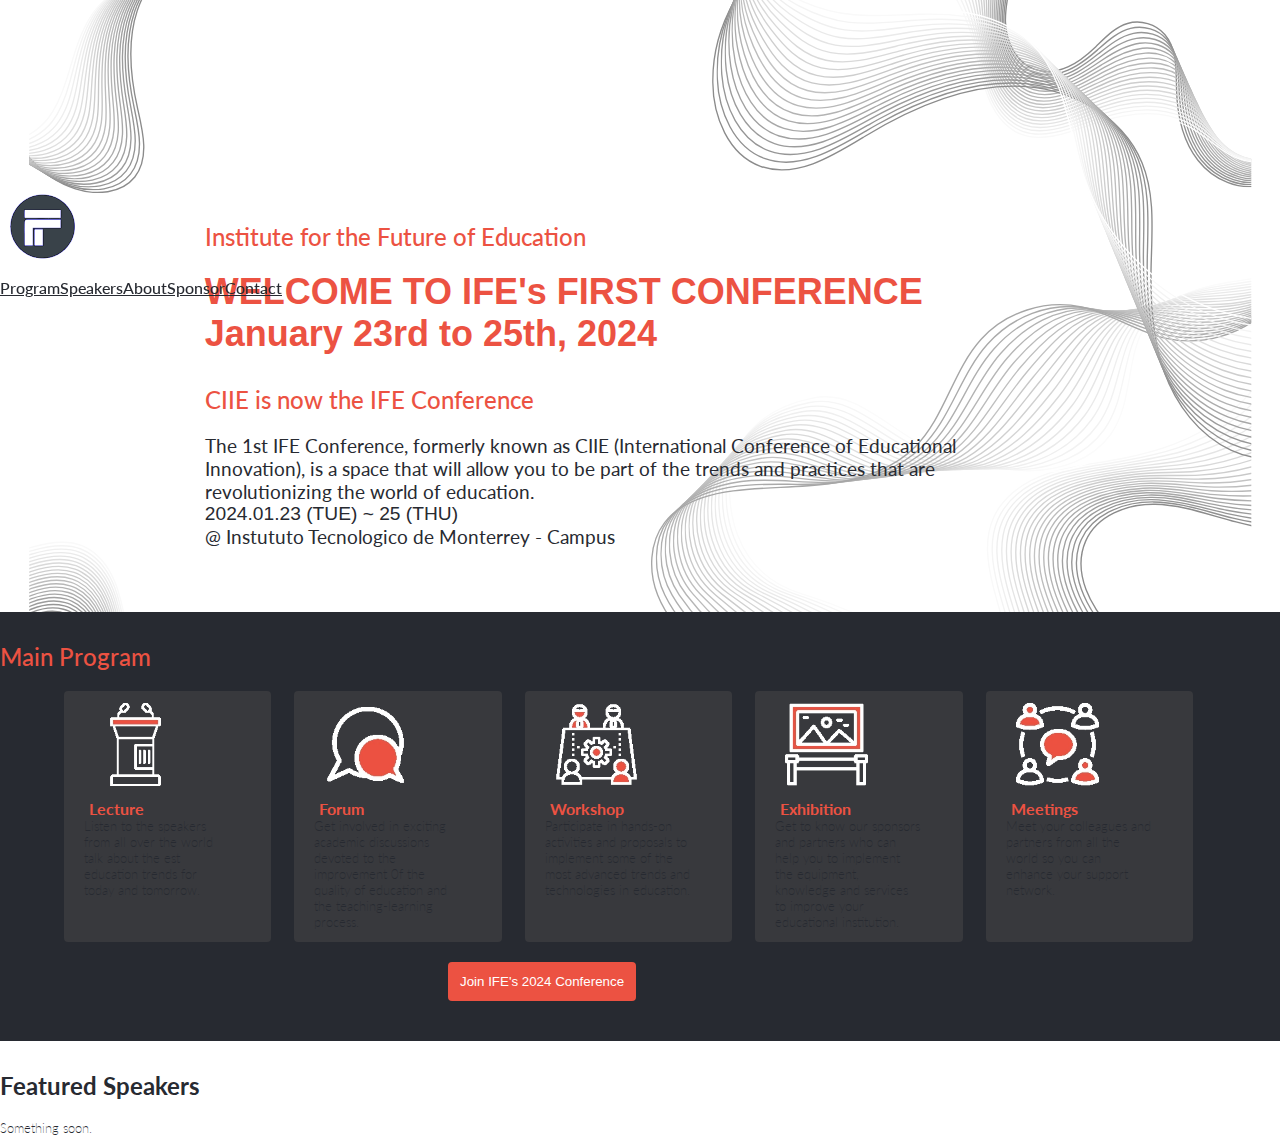
==== index.html @ f6933e21 "Add elements and styles of mobile mennu to html, css & JS files." ====
<!DOCTYPE html>
<html lang="en">
<head>
  <meta charset="UTF-8">
  <meta name="viewport" content="width=device-width, initial-scale=1.0">
  <link rel="stylesheet" href="./css/styles.css"/>
  <link rel="stylesheet" href="https://cdnjs.cloudflare.com/ajax/libs/font-awesome/4.7.0/css/font-awesome.min.css">
  <link rel="preconnect" href="https://fonts.googleapis.com">
  <link rel="preconnect" href="https://fonts.gstatic.com" crossorigin>
  <link href="https://fonts.googleapis.com/css2?family=Lato:wght@100;300;400;700;900&display=swap" rel="stylesheet">
  <link href="https://fonts.cdnfonts.com/css/cocogoose" rel="stylesheet">
  <link href="https://cdn.jsdelivr.net/npm/bootstrap@5.0.2/dist/css/bootstrap.min.css" rel="stylesheet" integrity="sha384-EVSTQN3/azprG1Anm3QDgpJLIm9Nao0Yz1ztcQTwFspd3yD65VohhpuuCOmLASjC" crossorigin="anonymous">
  <script src="https://cdn.jsdelivr.net/npm/bootstrap@5.0.2/dist/js/bootstrap.bundle.min.js" integrity="sha384-MrcW6ZMFYlzcLA8Nl+NtUVF0sA7MsXsP1UyJoMp4YLEuNSfAP+JcXn/tWtIaxVXM" crossorigin="anonymous"></script>
  <title>IFE 1st Conference Webpage</title>
</head>

<body>
  <nav class="navbar navbar-dark navbar-expand-md d-flex justify-content-between text-secondary">
    <div class="bar-mov">
      <a class="fs-4 text-decoration-none logo-ife" href="#"><img src="./images/ife-favicon-black3.svg" width="25%" height="auto"></a>
      <nav class="toggle-btn">
        <a><img src="./images/hamburger-menu.svg" class="hmb-btn-img" width="28px" height="auto"></a>
      </nav>
    </div>
    <div class="collapse navbar-collapse justify-content-end" id="collapsibleNavbar">
      <ul class="list-unstyled d-flex">
        <li class="nav-link"><a class="text-decoration-none p-3 a-menu" href="#program">Program</a></li>
        <li class="nav-link"><a class="text-decoration-none p-3 a-menu" href="#speakers">Speakers</a></li>
        <li class="nav-link"><a class="text-decoration-none p-3 a-menu" href="about.html">About</a></li>
        <li class="nav-link"><a class="text-decoration-none p-3 a-menu" href="#">Sponsor</a></li>
        <li class="nav-link"><a class="text-decoration-none p-3 a-menu" href="#">Contact</a></li>
      </ul>
    </div>

    <div class="overlay">
      <div class="close-btn">
        <img class="cancel1" alt="menu-cancel" width="24px" height="24px" src="images/cancel1.png">
      </div>
      <ul class="overlay-ul">
        <li class="overlay-li"><a class="a-li" href="index.html#">Home</a></li>
        <li class="overlay-li"><a class="a-li" href="index.html#program">Program</a></li>
        <li class="overlay-li"><a class="a-li" href="index.html#speakers">Speakers</a></li>
        <li class="overlay-li"><a class="a-li" href="about,html">About</a></li>
        <li class="overlay-li"><a class="a-li" href="index,html#">Sponsor</a></li>
        <li class="overlay-li"><a class="a-li" href="index,html#">Contact</a></li>
      </ul>
    </div>
  </nav>

  <div class="modal">
  </div>
  <header>
    <h2 class="h2-red">Institute for the Future of Education</h2>
    <h1 class="cocogoose">WELCOME TO IFE's FIRST CONFERENCE<br>January 23rd to 25th, 2024</h1>
    <h2 class="h2-red">CIIE is now the IFE Conference</h2>
    <p class="mt-sm-5 mt-md-5">The 1st IFE Conference, formerly known as CIIE (International Conference of Educational Innovation), is a space that will allow you to be part of the trends and practices that are revolutionizing the world of education.</p>
    <p class="fs-4 fw-bold cocogoose para3">2024.01.23 (TUE) ~ 25 (THU)</p>
    <p class="f2-2 fw-normal">@ Instututo Tecnologico de Monterrey - Campus</p>
  </header>
  
  <section id="program" class="bg-dark mb-sm-5 mb-md-5">
    <h2 class="text-center h2-red mt-sm-5 mt-md-5">Main Program</h2>
    <div class="row1">
      <ul class="list-group ul-program d-md-flex flex-md-row">
        <li class="div1 d-md-flex flex-md-column">
          <div class="col1">
            <a><img src="./images/lecture3.webp" width="" height="" class="icon1 card-img-left"></a>
          </div>
          <div class="col2">
            <h3 class="card-title">Lecture</h3>
          </div>
          <div class="col3">
            <p class="text-white card-text">Listen to the speakers from all over the world talk about the est education trends for today and tomorrow.</p>
          </div>
        </li>
        <li class="div1">
          <div class="col1">
            <a><img src="./images/forum3.webp" width="" height="" class="icon2 card-img-left"></a>
          </div>
          <div class="col2">
            <h3 class="card-title">Forum</h3>
          </div>
          <div class="col3">
            <p class="text-white card-text">Get involved in exciting academic discussions devoted to the improvement 0f the quality of education and the teaching-learning process.</p>
          </div>
        </li>
        <li class="div1">
          <div class="col1">
            <a><img src="./images/workshop3.webp" width="" height="" class="icon3"></a>
          </div>
          <div class="col2">
            <h3 class="card-title">Workshop</h3>
          </div>
          <div class="col3">
            <p class="text-white card-text">Participate in hands-on activities and proposals to implement some of the most advanced trends and technologies in education.</p>
          </div>
        </li>
        <li class="div1">
          <div class="col1">
            <a><img src="./images/exhibition3.webp" width="" height="" class="icon4"></a>
          </div>
          <div class="col2">
            <h3 class="card-title">Exhibition</h3>
          </div>
          <div class="col3">
            <p class="text-white card-text">Get to know our sponsors and partners who can help you to implement the equipment, knowledge and services to improve your educational institution.</p>
          </div>
        </li>
        <li class="div1">
          <div class="col1">
            <a><img src="./images/meeting3.webp" width="" height="" class="icon5"></a>
          </div>
          <div class="col2">
            <h3 class="card-title">Meetings</h3>
          </div>
          <div class="col3">
            <p class="text-white card-text">Meet your colleagues and partners from all the world so you can enhance your support network.</p>
          </div>
        </li>
      </ul>
    </div>
    <button type="button" class="btn-red text-center">
      Join IFE's 2024 Conference
    </button>
  </section>
  <section id="speakers">
    <h2 class="text-center mt-sm-5 mt-md-5 speak">Featured Speakers</h2>
    <p class="text-center card-text">Something soon.</p>
  </section>
</body>
</html>
---- css/styles.css ----
* {
  margin: 0;
  padding: 0;
  border: 0;
}

body {
  font-family: 'LATO', sans-serif;
  color: #272a31;
  background-image: url('../images/background2.svg');
  background-repeat: no-repeat;
  background-size: 100%;
}

nav {
  font-weight: 500;
  justify-content: end;
  height: 55px;
  position: fixed;
}

a {
  color: #272a31;
}

.a-menu {
  color: #272a31;
}

.a-menu:hover {
  color: rgb(250, 116, 7);
  background-color: #fdf5e6;
}

.a-menu:active {
  color: #ec5242;
}

.nav-link:hover {
  color: rgb(250, 116, 7);
}

header {
  width: 65%;
  margin: 15% 20% 5% 16%;
}

h1 {
  font-weight: 700;
  font-size: 36px;
  color: #ec5242;
}

p {
  font-size: 0.9rem;
  font-weight: 400;
  color: #272a31;
}

ul {
  list-style: none;
  display: flex;
}

#program {
  box-sizing: border-box;
  background-color: #272a31;
  width: 100%;
}

#footer {
  box-sizing: border-box;
  width: 100%;
  min-height: 150px;
}

.cocogoose {
  font-family: 'COCOGOOSE', sans-serif;
}

.h2-red {
  color: #ec5242;
  padding-top: 30px;
  padding-bottom: 20px;
  font-weight: 500;
}

.icons {
  color: #fff;
  width: 50%;
}

.btn-red {
  margin: 20px 22% 40px 22%;
  padding: 12px;
  border-radius: 4px;
  background-color: #ec5242;
  color: #fff;
  font-weight: 400;
}

.speak {
  padding-top: 30px;
  padding-bottom: 20px;
  color: #272a31;
}

@media only screen and (max-width: 767px) {
  body {
    background-position: 0% 0%;
  }

  .logo-ife {
    display: none;
  }

  .overlay {
    display: none;
  }

  .overlay-ul {
    margin-top: 15px;
  }

  .overlay-li {
    padding-left: 20px;
  }

  .a-li {
    color: #fff;
    font-size: 32px;
    line-height: 56px;
    font-weight: 550;
    margin-left: 2%;
    margin-top: 26%;
  }

  .show {
    position: fixed;
    display: block;
    background-color: rgb(236, 82, 66, 0.9);
    width: 100%;
    height: 810px;
    left: 0;
    top: 0;
    right: 0;
  }

  .div1 {
    margin-left: 5%;
    width: 90%;
    display: flex;
    padding: 2px;
    margin-bottom: 15px;
    background-color: #38393d;
    border-radius: 4px;
  }

  .col1 {
    padding-top: 15px;
    padding-left: 5px;
    width: 20%;
    vertical-align: middle;
  }

  .col2 {
    padding-top: 20px;
    width: 25%;
    vertical-align: middle;
  }

  .col3 {
    width: 50%;
  }

  .div1 h3 {
    font-size: 1rem;
  }

  .div1 p {
    font-size: 0.8rem;
  }

  .card-title {
    padding-right: 4px;
    color: #ec5242;
  }

  .card-text {
    padding-left: 6px;
  }

  .card-text2 {
    width: 80%;
    margin-left: auto;
    margin-right: auto;
  }

  .hmb-btn-img {
    padding-top: 7px;
  }

  .bar-mov {
    width: 90%;
    margin-left: auto;
    margin-right: auto;
    display: flex;
    justify-content: space-between;
  }

  .icon1,
  .icon2,
  .icon3,
  .icon4,
  .icon5 {
    width: 50%;
    height: 50%;
  }

  .para2 {
    padding-top: 20px;
    width: 80%;
    margin-left: auto;
    margin-right: auto;
  }

  .para3 {
    color: #272a31;
  }

  .para4 {
    padding-top: 10px;
    padding-bottom: 10px;
    width: 80%;
    margin-left: auto;
    margin-right: auto;
  }

  .row2 {
    width: 90%;
    padding-left: 8%;
    padding-right: 2%;
    padding-bottom: 5rem;
    display: flex;
    flex-flow: wrap;
  }

  .partners {
    padding: 0.4rem;
    border-radius: 8px;
    max-width: 35%;
  }

  .ife-logo-img {
    margin: 8px 22% 20px 22%;
  }

  .ife1-img {
    margin: 8px 15% 20px 15%;
    border-radius: 4px;
  }

  .logo-tec-img {
    margin: 35px auto 0 auto;
  }
}

@media only screen and (min-width: 768px) {
  body {
    background-position: 0% 0%;
  }

  ul.list-unstyled.d-flex {
    margin-top: 15px;
    margin-bottom: 0;
  }

  p {
    font-size: 1.2rem;
  }

  #partner {
    display: none;
  }

  #footer {
    background-color: black;
    padding-bottom: 30px;
  }

  .overlay {
    display: none;
  }

  .collapse {
    margin-right: 10%;
  }

  .toggle-btn {
    display: none;
  }

  .bar-mov {
    margin-left: 3%;
  }

  .row1 {
    display: flex;
  }

  .icon1,
  .icon2,
  .icon3,
  .icon4,
  .icon5 {
    width: 50%;
    height: auto;
  }

  .card-title {
    font-size: 0.5rem;
    color: #ec5242;
  }

  .card-text {
    font-size: small;
    font-weight: 200;
  }

  .card-text2 {
    width: 80%;
    margin-top: 8px;
    margin-left: auto;
    margin-right: auto;
  }

  .list-group {
    margin-left: 5%;
    margin-right: 5%;
    gap: 2%;
  }

  .div1 {
    width: 18%;
    padding-top: 4px;
    padding-bottom: 4px;
    background-color: #38393d;
    border-radius: 4px;
  }

  .btn-red {
    margin: 20px 35% 40px 35%;
  }

  .partners {
    padding: 0.6rem;
  }

  .ife-logo-img {
    max-width: 40%;
    margin: 8px 28% 20px 28%;
  }

  .ife1-img {
    max-width: 50%;
    border-radius: 6px;
    margin: 8px 24% 20px 24%;
  }

  .para4 {
    font-size: 0.9rem;
    color: #fff;
  }

  .logo-tec-img {
    margin: 35px auto 0 auto;
  }

  .col1 {
    padding-left: 30px;
    padding-top: 8px;
    width: 80%;
  }

  .col2 {
    width: 90%;
    padding-left: 25px;
    padding-top: 10px;
  }

  .col3 {
    width: 70%;
    padding-left: 20px;
    padding-bottom: 8px;
  }

  .div1 h3 {
    font-size: 1rem;
  }
}
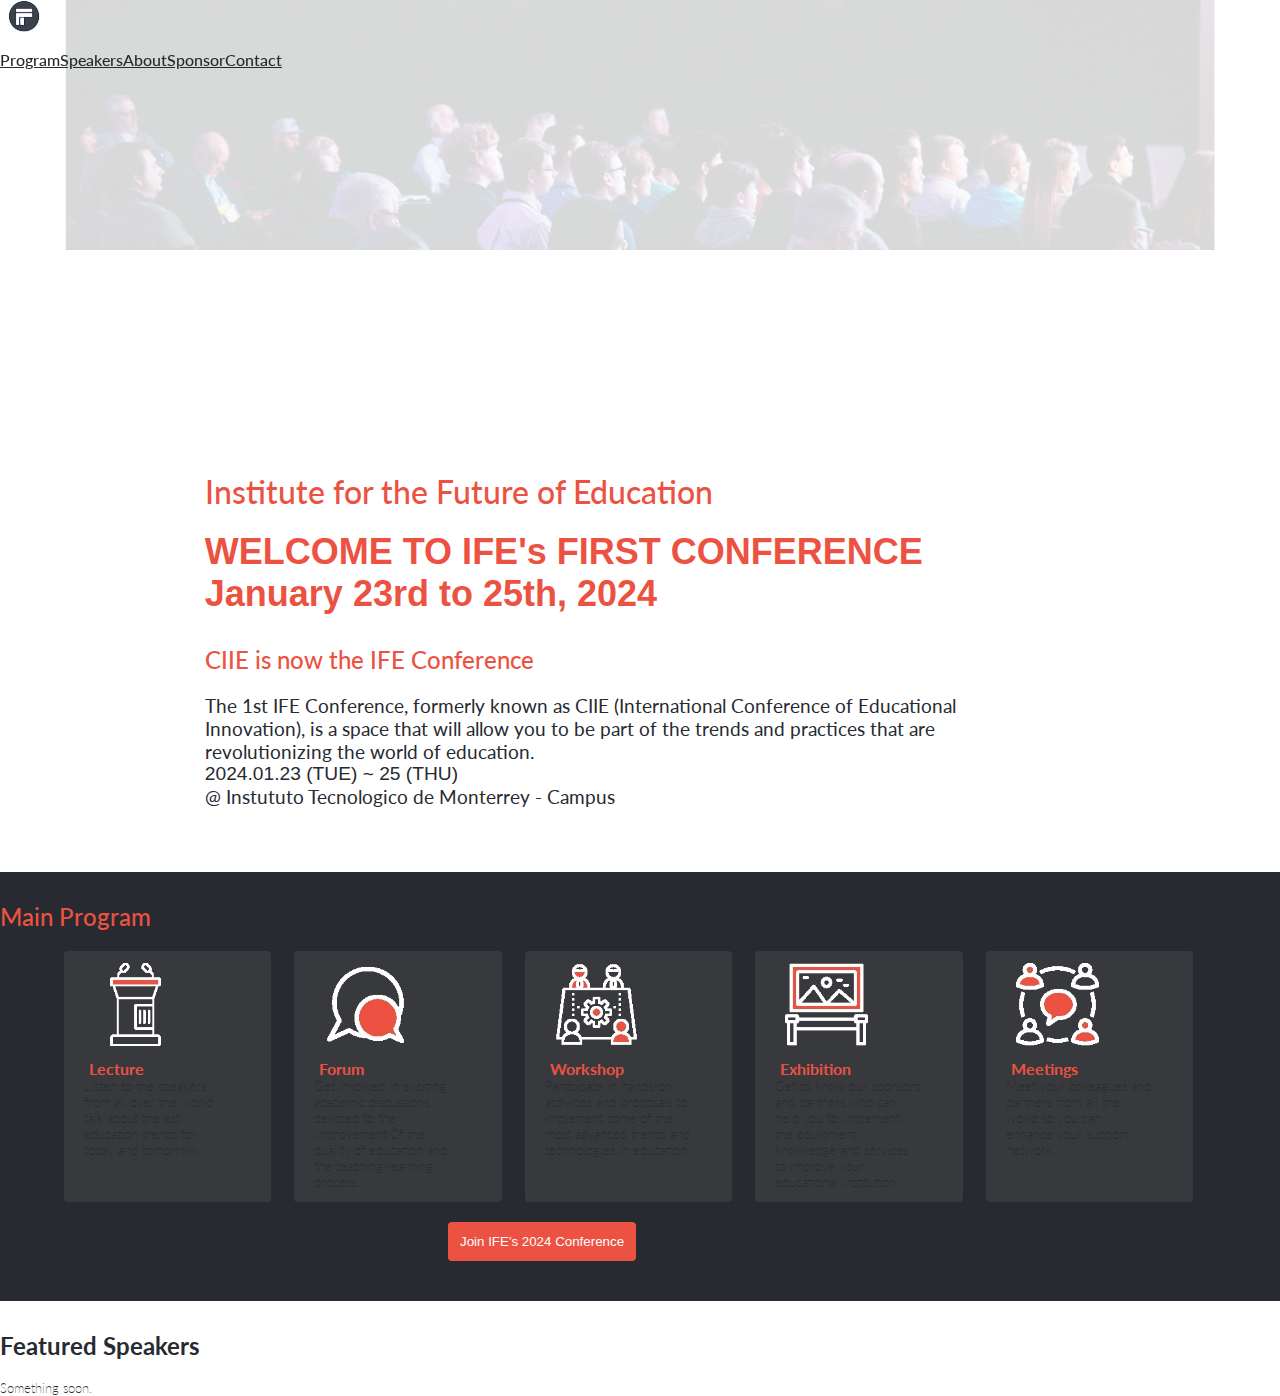
==== commit ed034f4d: "Edit css & html files & mobile-menu.js file to finish the mobile menu & interactions." ====
--- a/index.html
+++ b/index.html
@@ -7,6 +7,7 @@
   <link rel="stylesheet" href="https://cdnjs.cloudflare.com/ajax/libs/font-awesome/4.7.0/css/font-awesome.min.css">
   <link rel="preconnect" href="https://fonts.googleapis.com">
   <link rel="preconnect" href="https://fonts.gstatic.com" crossorigin>
+  <link rel="shortcut icon" href="./images/ife-favicon.png">
   <link href="https://fonts.googleapis.com/css2?family=Lato:wght@100;300;400;700;900&display=swap" rel="stylesheet">
   <link href="https://fonts.cdnfonts.com/css/cocogoose" rel="stylesheet">
   <link href="https://cdn.jsdelivr.net/npm/bootstrap@5.0.2/dist/css/bootstrap.min.css" rel="stylesheet" integrity="sha384-EVSTQN3/azprG1Anm3QDgpJLIm9Nao0Yz1ztcQTwFspd3yD65VohhpuuCOmLASjC" crossorigin="anonymous">
@@ -15,12 +16,22 @@
 </head>
 
 <body>
-  <nav class="navbar navbar-dark navbar-expand-md d-flex justify-content-between text-secondary">
-    <div class="bar-mov">
-      <a class="fs-4 text-decoration-none logo-ife" href="#"><img src="./images/ife-favicon-black3.svg" width="25%" height="auto"></a>
-      <nav class="toggle-btn">
-        <a><img src="./images/hamburger-menu.svg" class="hmb-btn-img" width="28px" height="auto"></a>
-      </nav>
+  <nav class="navbar navbar-dark navbar-expand-md d-flex justify-content-between text-secondary mt-3">
+    <div class="bar-mov ml-3">
+      <a class="fs-4 text-decoration-none logo-ife" href="#"><img src="./images/ife-favicon-black3.svg" width="32px" height="auto"></a>
+      <a class="hmb-menu" type="button" href="#"><img src="./images/hamburger-menu-gray.svg" width="24px" height="auto"></a>
+    </div>
+    <div class="overlay">
+      <div class="toolbar-2">
+        <img class="cancel1" alt="menu-cancel" width="24px" height="24px" src="images/cancel1.png">
+      </div>
+      <ul class="overlay-ul">
+        <li class="overlay-li"><a class="a-li" href="#program">Program</a></li>
+        <li class="overlay-li"><a class="a-li" href="#speakers">Speakers</a></li>
+        <li class="overlay-li"><a class="a-li" href="about.html">About</a></li>
+        <li class="overlay-li"><a class="a-li" href="#">Sponsor</a></li>
+        <li class="overlay-li"><a class="a-li" href="#">Contact</a></li>
+      </ul>
     </div>
     <div class="collapse navbar-collapse justify-content-end" id="collapsibleNavbar">
       <ul class="list-unstyled d-flex">
@@ -31,33 +42,17 @@
         <li class="nav-link"><a class="text-decoration-none p-3 a-menu" href="#">Contact</a></li>
       </ul>
     </div>
-
-    <div class="overlay">
-      <div class="close-btn">
-        <img class="cancel1" alt="menu-cancel" width="24px" height="24px" src="images/cancel1.png">
-      </div>
-      <ul class="overlay-ul">
-        <li class="overlay-li"><a class="a-li" href="index.html#">Home</a></li>
-        <li class="overlay-li"><a class="a-li" href="index.html#program">Program</a></li>
-        <li class="overlay-li"><a class="a-li" href="index.html#speakers">Speakers</a></li>
-        <li class="overlay-li"><a class="a-li" href="about,html">About</a></li>
-        <li class="overlay-li"><a class="a-li" href="index,html#">Sponsor</a></li>
-        <li class="overlay-li"><a class="a-li" href="index,html#">Contact</a></li>
-      </ul>
-    </div>
   </nav>
 
-  <div class="modal">
-  </div>
+  <div class="photo"></div>
   <header>
-    <h2 class="h2-red">Institute for the Future of Education</h2>
+    <p class="p-red">Institute for the Future of Education</p>
     <h1 class="cocogoose">WELCOME TO IFE's FIRST CONFERENCE<br>January 23rd to 25th, 2024</h1>
     <h2 class="h2-red">CIIE is now the IFE Conference</h2>
     <p class="mt-sm-5 mt-md-5">The 1st IFE Conference, formerly known as CIIE (International Conference of Educational Innovation), is a space that will allow you to be part of the trends and practices that are revolutionizing the world of education.</p>
     <p class="fs-4 fw-bold cocogoose para3">2024.01.23 (TUE) ~ 25 (THU)</p>
     <p class="f2-2 fw-normal">@ Instututo Tecnologico de Monterrey - Campus</p>
   </header>
-  
   <section id="program" class="bg-dark mb-sm-5 mb-md-5">
     <h2 class="text-center h2-red mt-sm-5 mt-md-5">Main Program</h2>
     <div class="row1">
@@ -127,5 +122,6 @@
     <h2 class="text-center mt-sm-5 mt-md-5 speak">Featured Speakers</h2>
     <p class="text-center card-text">Something soon.</p>
   </section>
+  <script src="../js/mobile-menu.js"></script>
 </body>
 </html>--- a/css/styles.css
+++ b/css/styles.css
@@ -7,9 +7,6 @@
 body {
   font-family: 'LATO', sans-serif;
   color: #272a31;
-  background-image: url('../images/background2.svg');
-  background-repeat: no-repeat;
-  background-size: 100%;
 }
 
 nav {
@@ -21,6 +18,17 @@
 
 a {
   color: #272a31;
+}
+
+.photo {
+  height: 250px;
+  margin-left: 5%;
+  margin-right: 5%;
+  width: 100%;
+  background-image: url('../images/conference.svg');
+  background-repeat: no-repeat;
+  background-size: 90%;
+  background-position: 0% 0%;
 }
 
 .a-menu {
@@ -106,10 +114,6 @@
 }
 
 @media only screen and (max-width: 767px) {
-  body {
-    background-position: 0% 0%;
-  }
-
   .logo-ife {
     display: none;
   }
@@ -118,12 +122,26 @@
     display: none;
   }
 
+  .show {
+    position: fixed;
+    display: block;
+    background-color: rgb(39, 42, 49, 0.8);
+    width: 100%;
+    height: 810px;
+    left: 0;
+    top: 0;
+    right: 0;
+  }
+
   .overlay-ul {
-    margin-top: 15px;
+    margin-top: 20px;
+    display: flex;
+    flex-direction: column;
+    list-style-type: none;
   }
 
   .overlay-li {
-    padding-left: 20px;
+    padding-left: 25px;
   }
 
   .a-li {
@@ -131,19 +149,39 @@
     font-size: 32px;
     line-height: 56px;
     font-weight: 550;
-    margin-left: 2%;
-    margin-top: 26%;
-  }
-
-  .show {
+    margin-left: 5%;
+    margin-top: 28%;
+    text-decoration: none;
+  }
+
+  .a-li:hover, .a-li:active {
+    color: #ec5242;
+  }
+
+  .cancel1 {
+    margin-top: 29px;
+    margin-left: 25px;
+  }
+
+  .hmb-menu {
+    display: block;
+  }
+
+  .menu2 {
     position: fixed;
-    display: block;
-    background-color: rgb(236, 82, 66, 0.9);
-    width: 100%;
-    height: 810px;
-    left: 0;
-    top: 0;
-    right: 0;
+    margin-top: 10px;
+    margin-left: 4%;
+    float: left;
+    width: 30px;
+    background-color: transparent;
+  }
+
+  .p-red {
+    color: #ec5242;
+    padding-top: 30px;
+    padding-bottom: 20px;
+    font-size: 1.5em;
+    font-weight: 500;
   }
 
   .div1 {
@@ -266,10 +304,6 @@
 }
 
 @media only screen and (min-width: 768px) {
-  body {
-    background-position: 0% 0%;
-  }
-
   ul.list-unstyled.d-flex {
     margin-top: 15px;
     margin-bottom: 0;
@@ -296,7 +330,15 @@
     margin-right: 10%;
   }
 
-  .toggle-btn {
+  .hmb-menu {
+    display: none;
+  }
+
+  .menu {
+    display: none;
+  }
+
+  .menu2 {
     display: none;
   }
 
@@ -306,6 +348,14 @@
 
   .row1 {
     display: flex;
+  }
+
+  .p-red {
+    color: #ec5242;
+    padding-top: 30px;
+    padding-bottom: 20px;
+    font-size: 2em;
+    font-weight: 500;
   }
 
   .icon1,
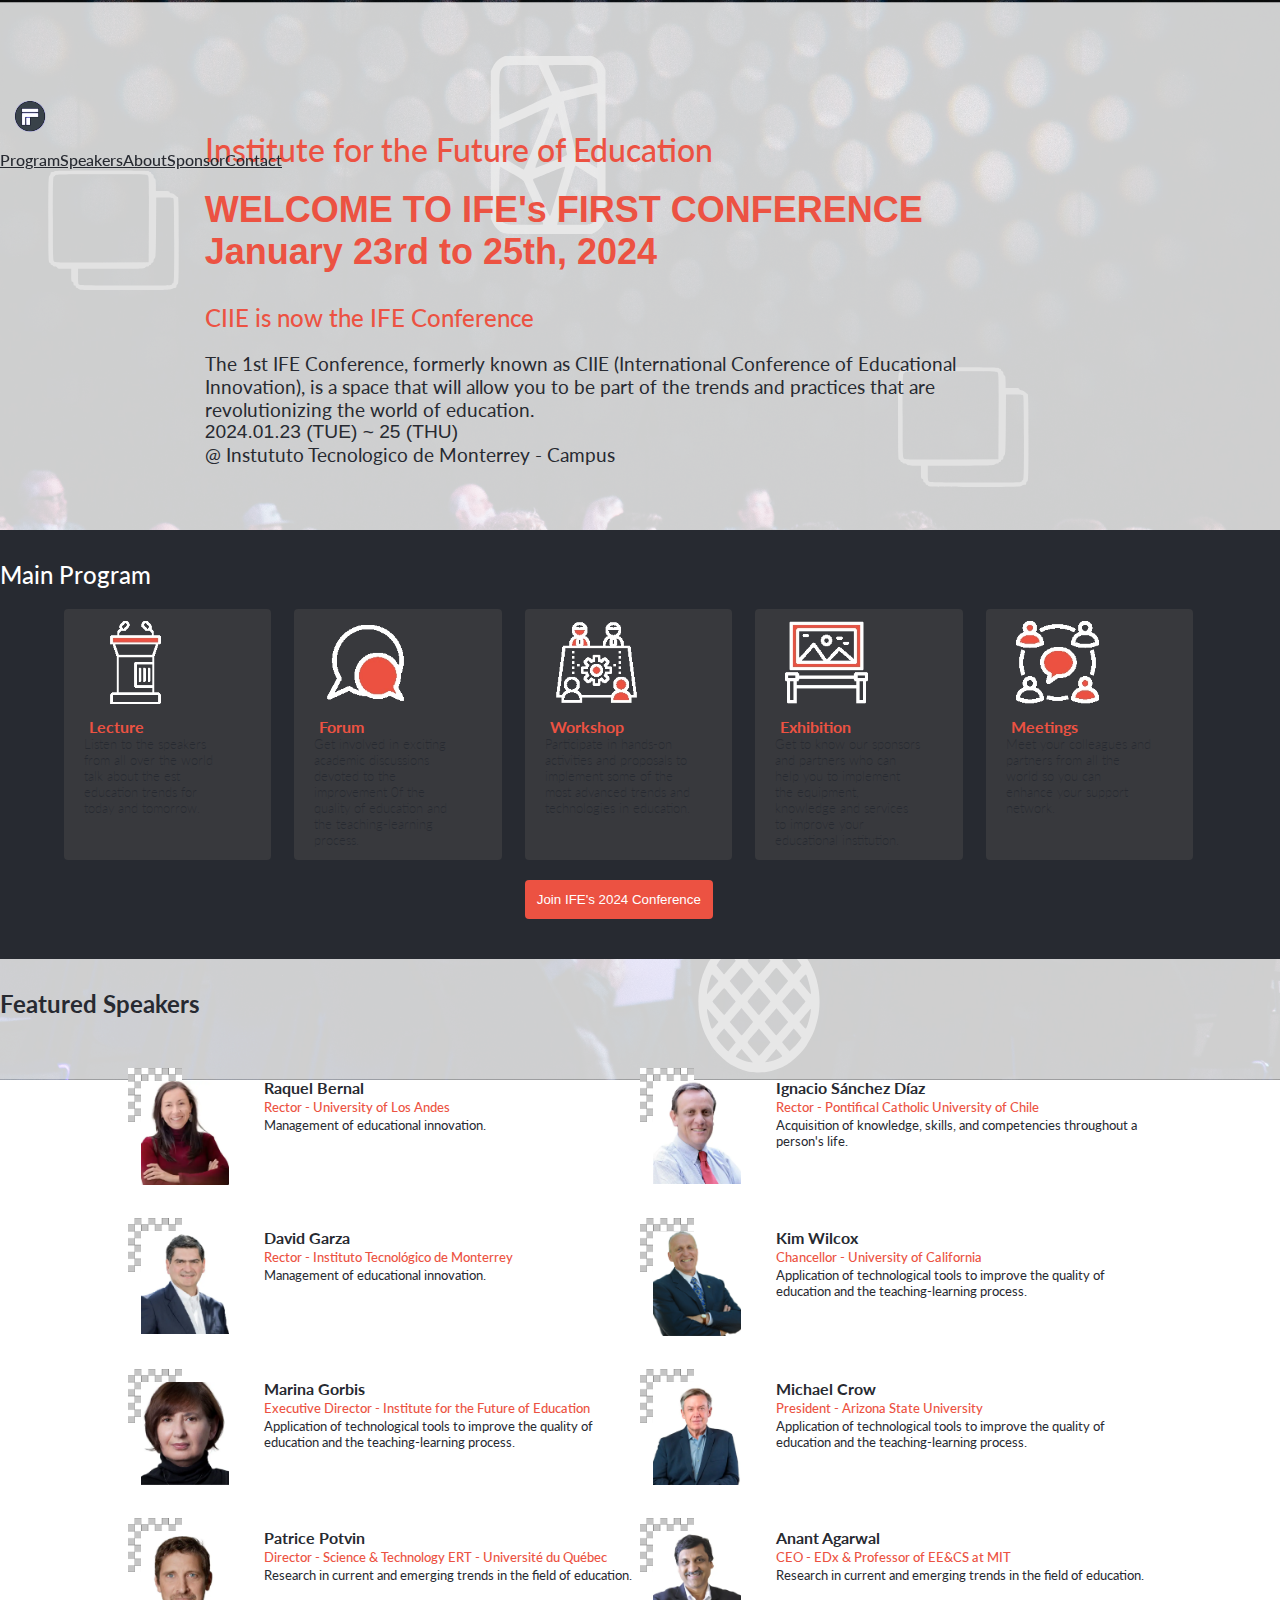
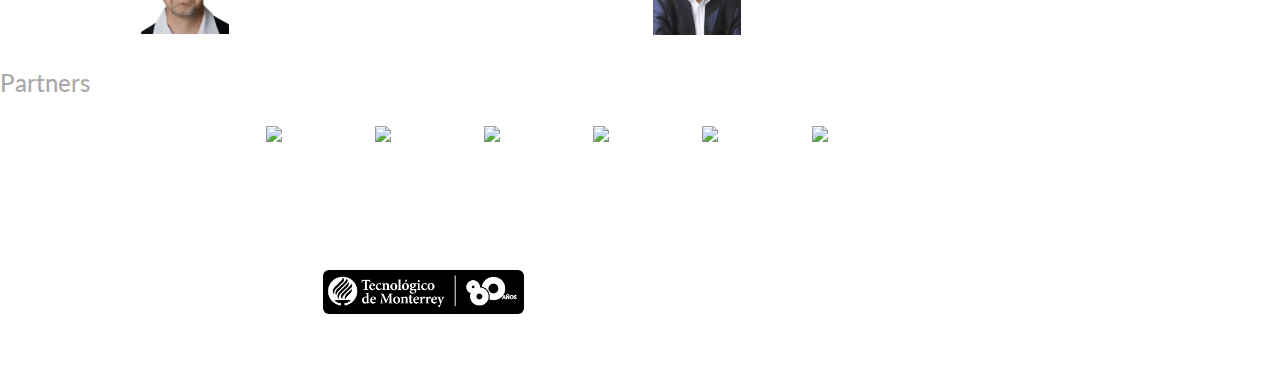
==== commit 53c0a881: "Edit css, js & html files to adapt speakers section and adjust styles." ====
--- a/index.html
+++ b/index.html
@@ -17,8 +17,8 @@
 
 <body>
   <nav class="navbar navbar-dark navbar-expand-md d-flex justify-content-between text-secondary mt-3">
-    <div class="bar-mov ml-3">
-      <a class="fs-4 text-decoration-none logo-ife" href="#"><img src="./images/ife-favicon-black3.svg" width="32px" height="auto"></a>
+    <div class="bar-mov">
+      <a class="fs-4 text-decoration-none logo-ife" href="#" tabindex="0"><img src="./images/ife-favicon-black3.svg" width="32px" height="auto"></a>
       <a class="hmb-menu" type="button" href="#"><img src="./images/hamburger-menu-gray.svg" width="24px" height="auto"></a>
     </div>
     <div class="overlay">
@@ -26,11 +26,11 @@
         <img class="cancel1" alt="menu-cancel" width="24px" height="24px" src="images/cancel1.png">
       </div>
       <ul class="overlay-ul">
-        <li class="overlay-li"><a class="a-li" href="#program">Program</a></li>
-        <li class="overlay-li"><a class="a-li" href="#speakers">Speakers</a></li>
-        <li class="overlay-li"><a class="a-li" href="about.html">About</a></li>
-        <li class="overlay-li"><a class="a-li" href="#">Sponsor</a></li>
-        <li class="overlay-li"><a class="a-li" href="#">Contact</a></li>
+        <li class="overlay-li"><a class="a-li lato" href="#program">Program</a></li>
+        <li class="overlay-li"><a class="a-li lato" href="#speakers">Speakers</a></li>
+        <li class="overlay-li"><a class="a-li lato" href="about.html">About</a></li>
+        <li class="overlay-li"><a class="a-li lato" href="#">Sponsor</a></li>
+        <li class="overlay-li"><a class="a-li lato" href="#">Contact</a></li>
       </ul>
     </div>
     <div class="collapse navbar-collapse justify-content-end" id="collapsibleNavbar">
@@ -54,7 +54,7 @@
     <p class="f2-2 fw-normal">@ Instututo Tecnologico de Monterrey - Campus</p>
   </header>
   <section id="program" class="bg-dark mb-sm-5 mb-md-5">
-    <h2 class="text-center h2-red mt-sm-5 mt-md-5">Main Program</h2>
+    <h2 class="text-center h2-white mt-sm-5 mt-md-5">Main Program</h2>
     <div class="row1">
       <ul class="list-group ul-program d-md-flex flex-md-row">
         <li class="div1 d-md-flex flex-md-column">
@@ -120,8 +120,32 @@
   </section>
   <section id="speakers">
     <h2 class="text-center mt-sm-5 mt-md-5 speak">Featured Speakers</h2>
-    <p class="text-center card-text">Something soon.</p>
+    <div id="grid">
+    </div>
+    <button class="see-more">MORE</button>
+    <button class="see-less hide"><span class="sp">LESS</span></button>
   </section>
-  <script src="../js/mobile-menu.js"></script>
+  
+  <section id="partner-i" class="bg-dark mb-sm-5">
+    <h2 class="text-center h2-gray mt-sm-5">Partners</h2>
+    <div class="row2">
+      <img src="./images/partner1.png" width="90px" height="auto" class="partners">
+      <img src="./images/partner2.png" width="90px" height="auto" class="partners">
+      <img src="./images/partner3.png" width="90px" height="auto" class="partners">
+      <img src="./images/partner4.png" width="90px" height="auto" class="partners">
+      <img src="./images/partner5.png" width="90px" height="auto" class="partners">
+      <img src="./images/partner6.png" width="90px" height="auto" class="partners">
+    </div>
+  </section>
+
+  <section id="footer-i" class="bg-sm-white bg-md-white">
+    <div class="logo-tec-img">
+      <img class="ife1-img" src="./images/logo-tec2-blanco.PNG" width="70%" height="auto"/>
+    </div>
+    <p class="para4 text-dark">Tecnológico de Monterrey, Campus Monterrey.<br>Av. Eugenio Garza Sada 2501 Sur, Col. Tecnológico, Monterrey, Nuevo León, México<br>Contact: ciie@servicios.itesm.mx</p>
+  </section>
+
+  <script src="./js/mobile-menu.js"></script>
+  <script src="./js/index.js"></script>
 </body>
 </html>--- a/css/styles.css
+++ b/css/styles.css
@@ -5,8 +5,12 @@
 }
 
 body {
-  font-family: 'LATO', sans-serif;
   color: #272a31;
+  font-family: 'Lato', sans-serif;
+  background-image: url('../images/conference3.svg');
+  background-repeat: no-repeat;
+  background-size: 1920px 1080px;
+  background-position: 35% 0%;
 }
 
 nav {
@@ -20,15 +24,15 @@
   color: #272a31;
 }
 
+.lato {
+  font-family: 'Lato', sans-serif;
+}
+
 .photo {
-  height: 250px;
-  margin-left: 5%;
-  margin-right: 5%;
+  margin-top: 100px;
+  margin-left: 2.5%;
+  margin-right: 2.5%;
   width: 100%;
-  background-image: url('../images/conference.svg');
-  background-repeat: no-repeat;
-  background-size: 90%;
-  background-position: 0% 0%;
 }
 
 .a-menu {
@@ -50,7 +54,7 @@
 
 header {
   width: 65%;
-  margin: 15% 20% 5% 16%;
+  margin: 0% 20% 5% 16%;
 }
 
 h1 {
@@ -80,6 +84,16 @@
   box-sizing: border-box;
   width: 100%;
   min-height: 150px;
+  display: flex;
+}
+
+#footer-i {
+  box-sizing: border-box;
+  width: 100%;
+  min-height: 150px;
+  background-color: #fff;
+  display: flex;
+  margin-top: 50px;
 }
 
 .cocogoose {
@@ -93,13 +107,27 @@
   font-weight: 500;
 }
 
+.h2-white {
+  color: #fff;
+  padding-top: 30px;
+  padding-bottom: 20px;
+  font-weight: 500;
+}
+
+.h2-gray {
+  color: #aaa9a9;
+  padding-top: 30px;
+  padding-bottom: 20px;
+  font-weight: 500;
+}
+
 .icons {
   color: #fff;
   width: 50%;
 }
 
 .btn-red {
-  margin: 20px 22% 40px 22%;
+  margin: 20px 22% 40px 25%;
   padding: 12px;
   border-radius: 4px;
   background-color: #ec5242;
@@ -114,6 +142,13 @@
 }
 
 @media only screen and (max-width: 767px) {
+  body {
+    background-image: url('../images/conference3.svg');
+    background-repeat: no-repeat;
+    background-size: 820px 880px;
+    background-position: top;
+  }
+
   .logo-ife {
     display: none;
   }
@@ -154,7 +189,8 @@
     text-decoration: none;
   }
 
-  .a-li:hover, .a-li:active {
+  .a-li:hover,
+  .a-li:active {
     color: #ec5242;
   }
 
@@ -194,6 +230,11 @@
     border-radius: 4px;
   }
 
+  .div1:hover {
+    border: solid 1px #fff;
+    border-radius: 4px;
+  }
+
   .col1 {
     padding-top: 15px;
     padding-left: 5px;
@@ -267,10 +308,10 @@
   }
 
   .para4 {
-    padding-top: 10px;
+    padding-top: 30px;
     padding-bottom: 10px;
     width: 80%;
-    margin-left: auto;
+    margin-left: 10px;
     margin-right: auto;
   }
 
@@ -290,16 +331,143 @@
   }
 
   .ife-logo-img {
-    margin: 8px 22% 20px 22%;
+    margin: 8px 5px 20px 5px;
+  }
+
+  .ife-logo-blue-img {
+    margin: 8px 20% 20px 25%;
   }
 
   .ife1-img {
-    margin: 8px 15% 20px 15%;
+    margin: 8px 5% 20px 14%;
     border-radius: 4px;
   }
 
+  .ife2-img {
+    margin: 8px 4% 20px 4%;
+    border-radius: 4px;
+  }
+
   .logo-tec-img {
-    margin: 35px auto 0 auto;
+    margin-top: 70px;
+    margin-left: 15px;
+    width: 45%;
+  }
+
+  .grid1 {
+    margin-left: 5%;
+    margin-right: 5%;
+    display: flex;
+    flex-direction: column;
+  }
+
+  .rows {
+    margin-top: 30px;
+    margin-left: 15px;
+    width: 90%;
+    display: flex;
+    flex-direction: row;
+  }
+
+  .div1-sp {
+    width: 30%;
+    margin-left: 10px;
+    height: auto;
+    padding-left: 10px;
+    padding-top: 10px;
+    background-image: url('../images/chess.png');
+    background-repeat: no-repeat;
+    background-size: 40%;
+    background-position: 0% 0%;
+  }
+
+  .div2-sp {
+    width: 90%;
+    height: auto;
+    padding-top: 10px;
+    display: flex;
+    flex-direction: column;
+  }
+
+  .photo-sp {
+    padding-top: 3px;
+    padding-left: 3px;
+    width: 70%;
+    height: 70%px;
+  }
+
+  .name-sp {
+    font-size: medium;
+    font-weight: bold;
+    margin-bottom: 2px;
+  }
+
+  .position-sp {
+    font-size: small;
+    color: #ec5242;
+    font-weight: 500;
+    margin-bottom: 2px;
+  }
+
+  .descr-sp {
+    font-size: small;
+    margin-bottom: 2px;
+  }
+
+  .hide {
+    display: none;
+  }
+
+  .show-rows {
+    display:flex;
+  }
+
+  .less {
+    display: none;
+  }
+
+  .see-more {
+    width: 80%;
+    margin-top: 20px;
+    margin-left: 10%;
+    padding: 8px;
+    border-radius: 8px;
+    border: solid 1px #38393d;
+    text-align: center;
+  }
+
+  .see-more:hover {
+    border: solid 1px #ec5242;
+    color: #ec5242;
+    font-weight: bold;
+  }
+
+  .see-less {
+    width: 80%;
+    margin-top: 20px;
+    margin-left: 10%;
+    padding: 8px;
+    border-radius: 8px;
+    border: solid 1px #38393d;
+    text-align: center;
+  }
+
+  .see-less:hover {
+    border: solid 1px #ec5242;
+    color: #ec5242;
+    font-weight: bold;
+  }
+
+  .sp {
+    padding-left: 43%;
+  }
+
+  #partner-i {
+    display: none;
+  }
+
+  #footer-i {
+    display: none;
   }
 }
 
@@ -317,6 +485,10 @@
     display: none;
   }
 
+  #partner-i {
+    display: block;
+  }
+
   #footer {
     background-color: black;
     padding-bottom: 30px;
@@ -343,11 +515,18 @@
   }
 
   .bar-mov {
-    margin-left: 3%;
+    margin-left: 5%;
   }
 
   .row1 {
     display: flex;
+  }
+
+  .row2 {
+    width: 70%;
+    margin-left: 20%;
+    display: flex;
+    padding-bottom: 25px;
   }
 
   .p-red {
@@ -398,12 +577,83 @@
     border-radius: 4px;
   }
 
+  .div1:hover {
+    border: solid 1px #fff;
+    border-radius: 4px;
+  }
+
   .btn-red {
-    margin: 20px 35% 40px 35%;
+    margin: 20px 32% 40px 41%;
   }
 
   .partners {
     padding: 0.6rem;
+  }
+
+  .grid1 {
+    margin-left: 10%;
+    margin-right: 10%;
+    display: flex;
+    flex-wrap: wrap;
+  }
+
+  .rows {
+    margin-top: 30px;
+    width: 50%;
+    display: flex;
+    flex-direction: row;
+  }
+
+  .see-more {
+    display: none;
+  }
+
+  .see-less {
+    display: none;
+  }
+
+  .div1-sp {
+    width: 30%;
+    height: auto;
+    padding-left: 10px;
+    padding-top: 10px;
+    background-image: url('../images/chess.png');
+    background-repeat: no-repeat;
+    background-size: 40%;
+    background-position: 0% 0%;
+  }
+
+  .div2-sp {
+    width: 90%;
+    height: auto;
+    padding-top: 10px;
+    display: flex;
+    flex-direction: column;
+  }
+
+  .photo-sp {
+    padding-top: 3px;
+    padding-left: 3px;
+    width: 70%;
+    height: 70%px;
+  }
+
+  .name-sp {
+    font-size: medium;
+    font-weight: bold;
+    margin-bottom: 2px;
+  }
+
+  .position-sp {
+    font-size: small;
+    color: #ec5242;
+    font-weight: 500;
+    margin-bottom: 2px;
+  }
+
+  .descr-sp {
+    font-size: small;
+    margin-bottom: 2px;
   }
 
   .ife-logo-img {
@@ -411,19 +661,27 @@
     margin: 8px 28% 20px 28%;
   }
 
+  .ife-logo-blue-img {
+    margin: 8px 20% 20px 25%;
+  }
+
   .ife1-img {
-    max-width: 50%;
+    max-width: 60%;
     border-radius: 6px;
-    margin: 8px 24% 20px 24%;
+    margin: 8px 24% 20px 20%;
   }
 
   .para4 {
+    margin-top: 35px;
     font-size: 0.9rem;
     color: #fff;
+    width: 60%;
+    text-align: left;
   }
 
   .logo-tec-img {
-    margin: 35px auto 0 auto;
+    margin-left: 20%;
+    margin-top: 35px;
   }
 
   .col1 {
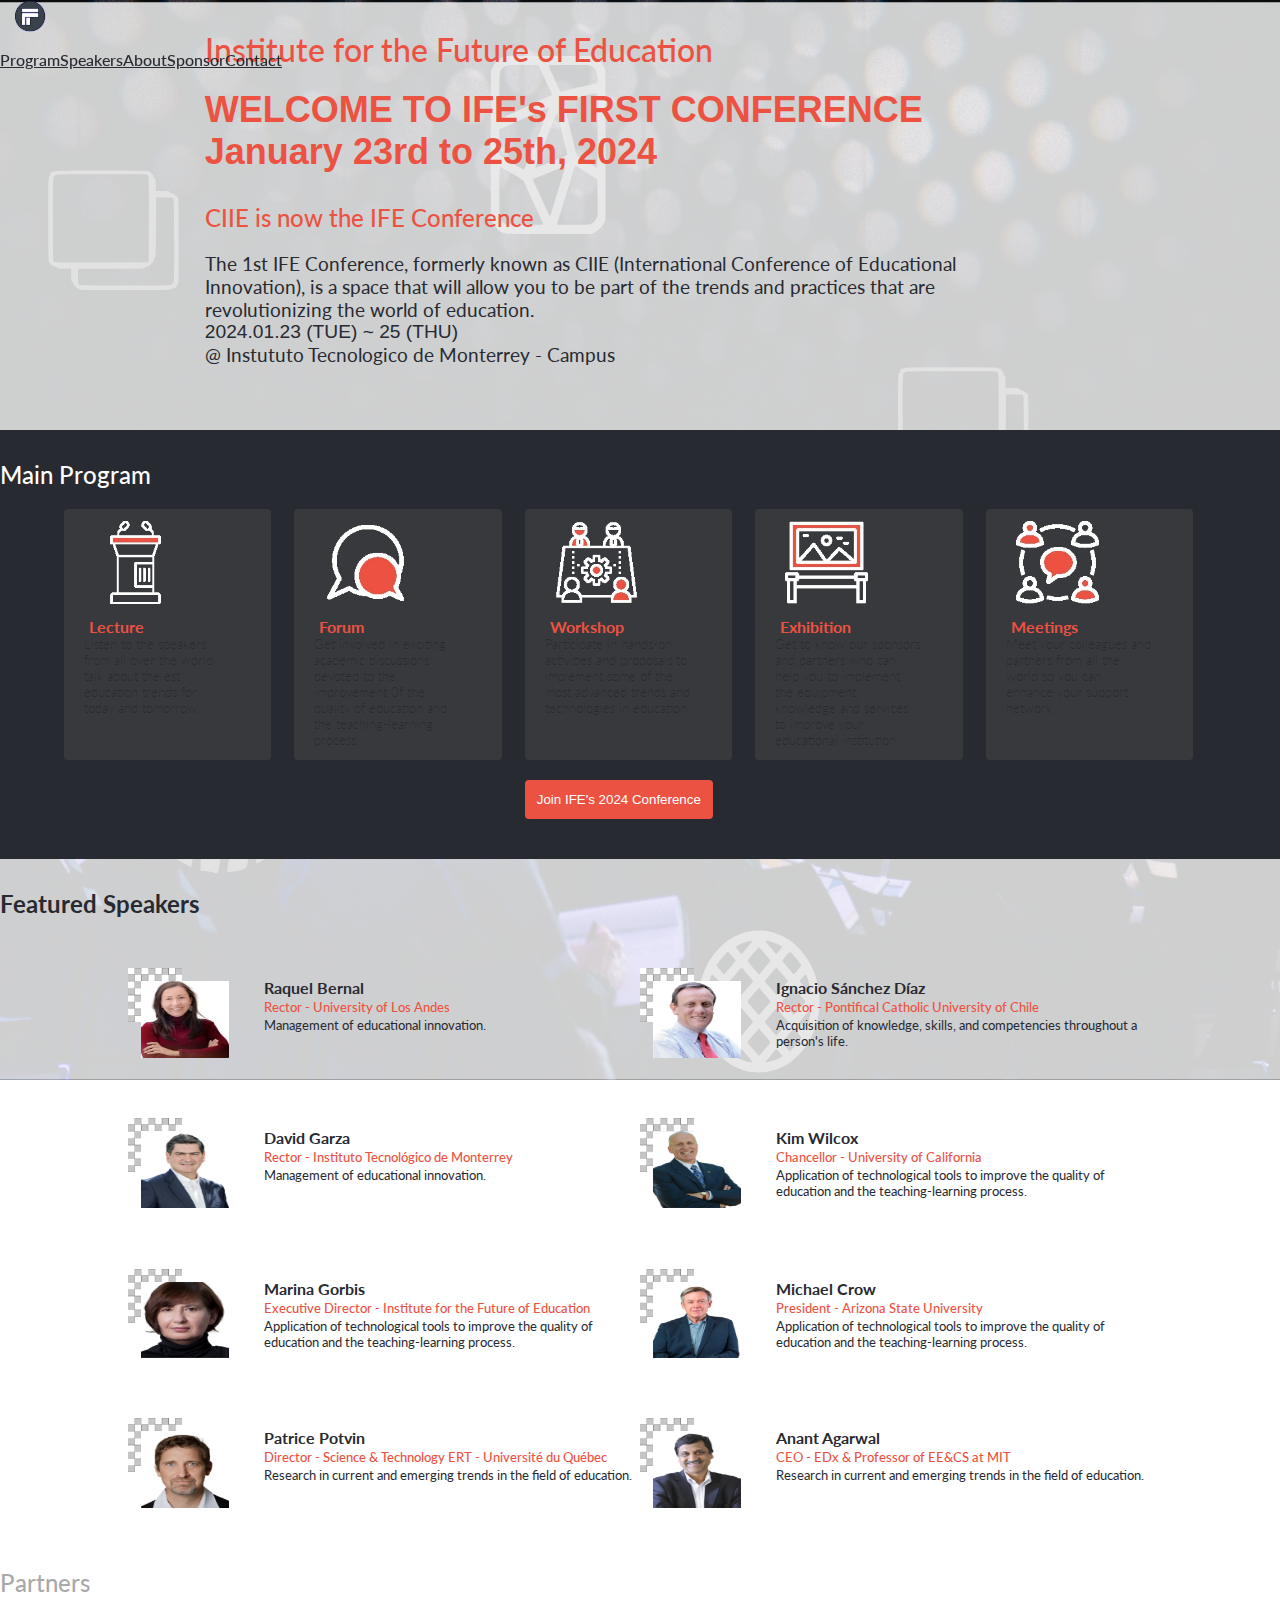
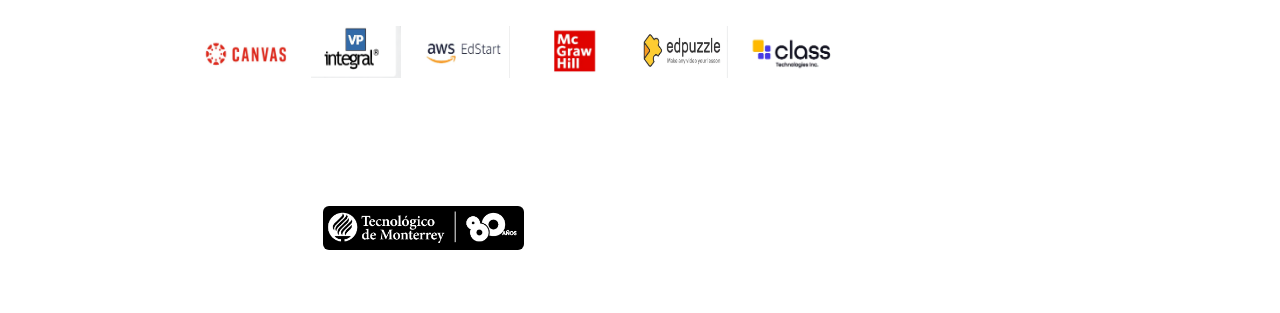
==== commit cff8578d: "Edit css file to correct some styles in images." ====
--- a/index.html
+++ b/index.html
@@ -129,12 +129,12 @@
   <section id="partner-i" class="bg-dark mb-sm-5">
     <h2 class="text-center h2-gray mt-sm-5">Partners</h2>
     <div class="row2">
-      <img src="./images/partner1.png" width="90px" height="auto" class="partners">
-      <img src="./images/partner2.png" width="90px" height="auto" class="partners">
-      <img src="./images/partner3.png" width="90px" height="auto" class="partners">
-      <img src="./images/partner4.png" width="90px" height="auto" class="partners">
-      <img src="./images/partner5.png" width="90px" height="auto" class="partners">
-      <img src="./images/partner6.png" width="90px" height="auto" class="partners">
+      <img src="./images/partner1.PNG" width="90px" height="auto" class="partners">
+      <img src="./images/partner2.PNG" width="90px" height="auto" class="partners">
+      <img src="./images/partner3.PNG" width="90px" height="auto" class="partners">
+      <img src="./images/partner4.PNG" width="90px" height="auto" class="partners">
+      <img src="./images/partner5.PNG" width="90px" height="auto" class="partners">
+      <img src="./images/partner6.PNG" width="90px" height="auto" class="partners">
     </div>
   </section>
 
--- a/css/styles.css
+++ b/css/styles.css
@@ -7,10 +7,6 @@
 body {
   color: #272a31;
   font-family: 'Lato', sans-serif;
-  background-image: url('../images/conference3.svg');
-  background-repeat: no-repeat;
-  background-size: 1920px 1080px;
-  background-position: 35% 0%;
 }
 
 nav {
@@ -28,12 +24,12 @@
   font-family: 'Lato', sans-serif;
 }
 
-.photo {
+/* .photo {
   margin-top: 100px;
   margin-left: 2.5%;
   margin-right: 2.5%;
   width: 100%;
-}
+} */
 
 .a-menu {
   color: #272a31;
@@ -145,8 +141,8 @@
   body {
     background-image: url('../images/conference3.svg');
     background-repeat: no-repeat;
-    background-size: 820px 880px;
-    background-position: top;
+    background-size: 1500px 2324px;
+    background-position: 0 -680px;
   }
 
   .logo-ife {
@@ -393,7 +389,7 @@
     padding-top: 3px;
     padding-left: 3px;
     width: 70%;
-    height: 70%px;
+    height: 70%;
   }
 
   .name-sp {
@@ -419,7 +415,7 @@
   }
 
   .show-rows {
-    display:flex;
+    display: flex;
   }
 
   .less {
@@ -472,6 +468,13 @@
 }
 
 @media only screen and (min-width: 768px) {
+  body {
+    background-image: url('../images/conference3.svg');
+    background-repeat: no-repeat;
+    background-size: 1920px 1080px;
+    background-position: 35% 0%;
+  }
+
   ul.list-unstyled.d-flex {
     margin-top: 15px;
     margin-bottom: 0;
@@ -494,6 +497,10 @@
     padding-bottom: 30px;
   }
 
+  #main {
+    margin-top: 180px;
+  }
+
   .overlay {
     display: none;
   }
@@ -523,8 +530,8 @@
   }
 
   .row2 {
-    width: 70%;
-    margin-left: 20%;
+    width: 80%;
+    margin-left: 15%;
     display: flex;
     padding-bottom: 25px;
   }
@@ -635,7 +642,7 @@
     padding-top: 3px;
     padding-left: 3px;
     width: 70%;
-    height: 70%px;
+    height: 70%;
   }
 
   .name-sp {
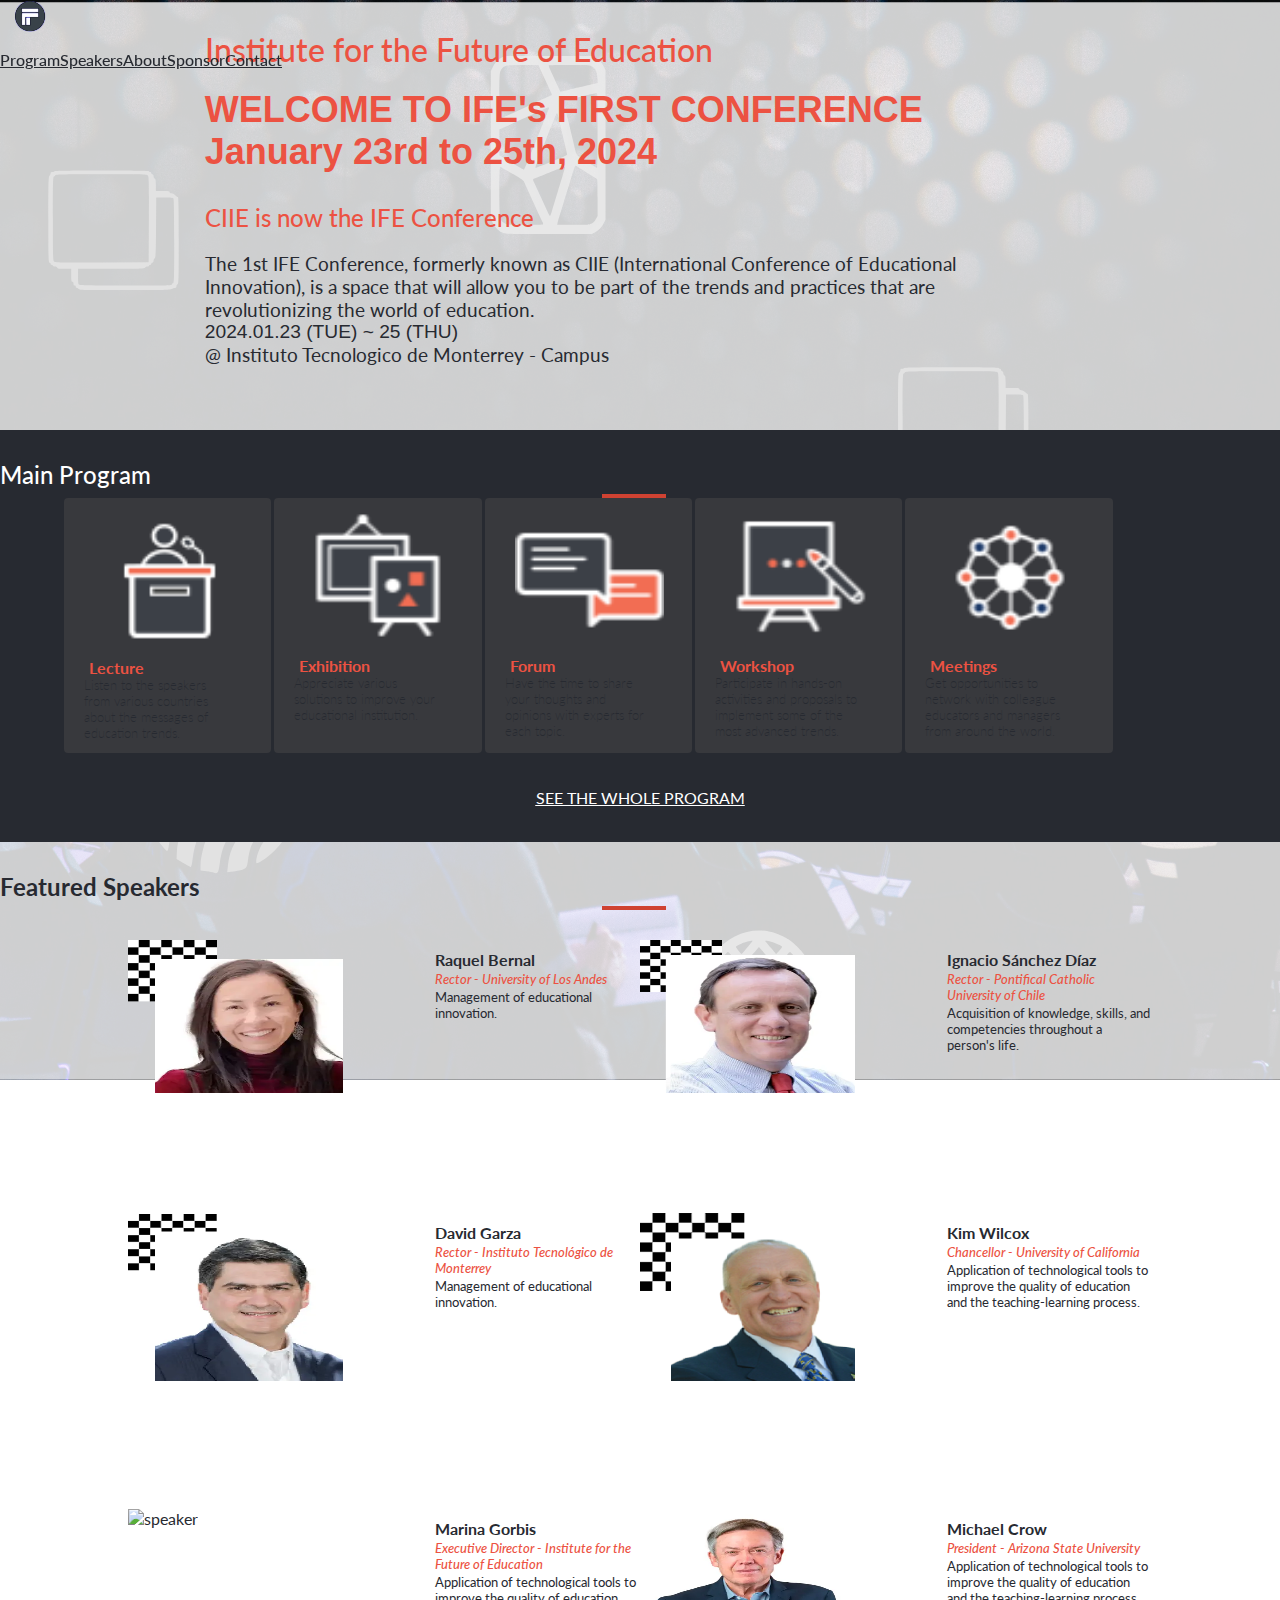
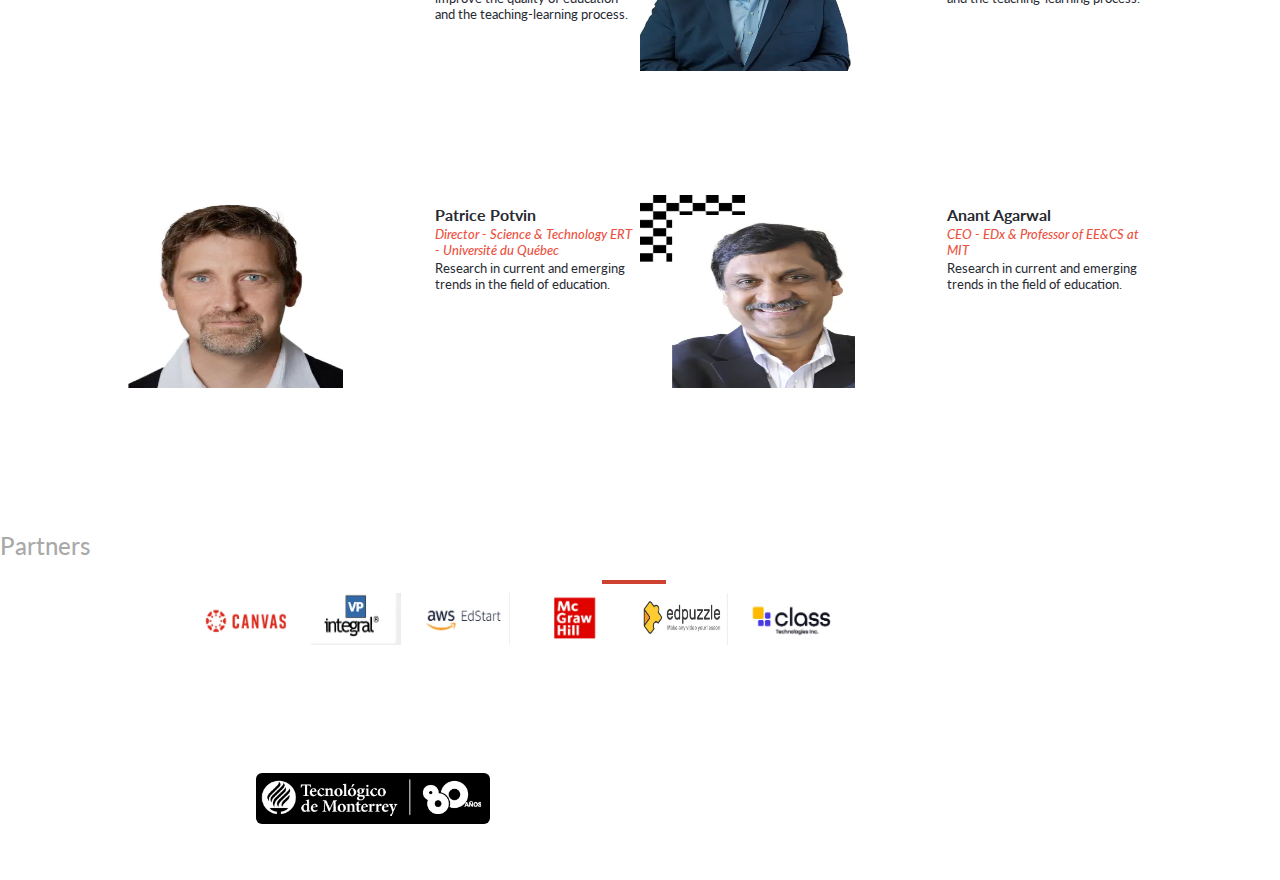
==== commit 45012255: "Add & delete images; edit Js, HTML & CSS files to correct required changes." ====
--- a/index.html
+++ b/index.html
@@ -51,65 +51,66 @@
     <h2 class="h2-red">CIIE is now the IFE Conference</h2>
     <p class="mt-sm-5 mt-md-5">The 1st IFE Conference, formerly known as CIIE (International Conference of Educational Innovation), is a space that will allow you to be part of the trends and practices that are revolutionizing the world of education.</p>
     <p class="fs-4 fw-bold cocogoose para3">2024.01.23 (TUE) ~ 25 (THU)</p>
-    <p class="f2-2 fw-normal">@ Instututo Tecnologico de Monterrey - Campus</p>
+    <p class="fw-normal">@ Instituto Tecnologico de Monterrey - Campus</p>
   </header>
   <section id="program" class="bg-dark mb-sm-5 mb-md-5">
     <h2 class="text-center h2-white mt-sm-5 mt-md-5">Main Program</h2>
+    <hr class="hr-home2"/>
     <div class="row1">
       <ul class="list-group ul-program d-md-flex flex-md-row">
         <li class="div1 d-md-flex flex-md-column">
           <div class="col1">
-            <a><img src="./images/lecture3.webp" width="" height="" class="icon1 card-img-left"></a>
+            <a><img src="./images/lecture-icon-desktop.png" width="" height="" class="icon1 card-img-left"></a>
           </div>
           <div class="col2">
             <h3 class="card-title">Lecture</h3>
           </div>
           <div class="col3">
-            <p class="text-white card-text">Listen to the speakers from all over the world talk about the est education trends for today and tomorrow.</p>
+            <p class="text-white card-text">Listen to the speakers from various countries about the messages of education trends.</p>
           </div>
         </li>
         <li class="div1">
           <div class="col1">
-            <a><img src="./images/forum3.webp" width="" height="" class="icon2 card-img-left"></a>
+            <a><img src="./images/exhibition-icon-desktop.png" width="" height="" class="icon4"></a>
+          </div>
+          <div class="col2">
+            <h3 class="card-title">Exhibition</h3>
+          </div>
+          <div class="col3">
+            <p class="text-white card-text">Appreciate various solutions to improve your educational institution.</p>
+          </div>
+        </li>
+        <li class="div1">
+          <div class="col1">
+            <a><img src="./images/forum-icon-desktop.png" width="" height="" class="icon2 card-img-left"></a>
           </div>
           <div class="col2">
             <h3 class="card-title">Forum</h3>
           </div>
           <div class="col3">
-            <p class="text-white card-text">Get involved in exciting academic discussions devoted to the improvement 0f the quality of education and the teaching-learning process.</p>
+            <p class="text-white card-text">Have the time to share your thoughts and opinions with experts for each topic.</p>
           </div>
         </li>
         <li class="div1">
           <div class="col1">
-            <a><img src="./images/workshop3.webp" width="" height="" class="icon3"></a>
+            <a><img src="./images/workshop-icon-desktop.png" width="" height="" class="icon3"></a>
           </div>
           <div class="col2">
             <h3 class="card-title">Workshop</h3>
           </div>
           <div class="col3">
-            <p class="text-white card-text">Participate in hands-on activities and proposals to implement some of the most advanced trends and technologies in education.</p>
+            <p class="text-white card-text">Participate in hands-on activities and proposals to implement some of the most advanced trends.</p>
           </div>
         </li>
         <li class="div1">
           <div class="col1">
-            <a><img src="./images/exhibition3.webp" width="" height="" class="icon4"></a>
-          </div>
-          <div class="col2">
-            <h3 class="card-title">Exhibition</h3>
-          </div>
-          <div class="col3">
-            <p class="text-white card-text">Get to know our sponsors and partners who can help you to implement the equipment, knowledge and services to improve your educational institution.</p>
-          </div>
-        </li>
-        <li class="div1">
-          <div class="col1">
-            <a><img src="./images/meeting3.webp" width="" height="" class="icon5"></a>
+            <a><img src="./images/meeting-icon-desktop.png" width="" height="" class="icon5"></a>
           </div>
           <div class="col2">
             <h3 class="card-title">Meetings</h3>
           </div>
           <div class="col3">
-            <p class="text-white card-text">Meet your colleagues and partners from all the world so you can enhance your support network.</p>
+            <p class="text-white card-text">Get opportunities to network with colleague educators and managers from around the world.</p>
           </div>
         </li>
       </ul>
@@ -117,9 +118,13 @@
     <button type="button" class="btn-red text-center">
       Join IFE's 2024 Conference
     </button>
+    <div class="link-whole-prog">
+      <a href=""><u>SEE THE WHOLE PROGRAM</u></a>
+    </div>
   </section>
   <section id="speakers">
     <h2 class="text-center mt-sm-5 mt-md-5 speak">Featured Speakers</h2>
+    <hr class="hr-home2"/>
     <div id="grid">
     </div>
     <button class="see-more">MORE</button>
@@ -128,6 +133,7 @@
   
   <section id="partner-i" class="bg-dark mb-sm-5">
     <h2 class="text-center h2-gray mt-sm-5">Partners</h2>
+    <hr class="hr-home2"/>
     <div class="row2">
       <img src="./images/partner1.PNG" width="90px" height="auto" class="partners">
       <img src="./images/partner2.PNG" width="90px" height="auto" class="partners">
--- a/css/styles.css
+++ b/css/styles.css
@@ -133,10 +133,11 @@
 
 .speak {
   padding-top: 30px;
-  padding-bottom: 20px;
+  padding-bottom: 5px;
   color: #272a31;
 }
 
+/* MOBILE version */
 @media only screen and (max-width: 767px) {
   body {
     background-image: url('../images/conference3.svg');
@@ -145,8 +146,24 @@
     background-position: 0 -680px;
   }
 
+  #speakers {
+    padding-bottom: 30px;
+  }
+
+  .hr-home2 {
+    border-top: solid 4px #cf4232;
+    width: 5%;
+    margin-left: 47%;
+  }
+
   .logo-ife {
     display: none;
+  }
+
+  .vector {
+    margin-left: 10px;
+    width: 8px;
+    height: 17px;
   }
 
   .overlay {
@@ -208,7 +225,8 @@
     background-color: transparent;
   }
 
-  .p-red {
+  .p-red,
+  .p-red2 {
     color: #ec5242;
     padding-top: 30px;
     padding-bottom: 20px;
@@ -221,7 +239,7 @@
     width: 90%;
     display: flex;
     padding: 2px;
-    margin-bottom: 15px;
+    margin-bottom: 4px;
     background-color: #38393d;
     border-radius: 4px;
   }
@@ -232,9 +250,9 @@
   }
 
   .col1 {
-    padding-top: 15px;
-    padding-left: 5px;
-    width: 20%;
+    padding-top: 10px;
+    padding-left: 10px;
+    width: 25%;
     vertical-align: middle;
   }
 
@@ -246,6 +264,8 @@
 
   .col3 {
     width: 50%;
+    padding-top:8px;
+    padding-bottom:8px;
   }
 
   .div1 h3 {
@@ -263,12 +283,18 @@
 
   .card-text {
     padding-left: 6px;
+    padding-right: 6px;
+    line-height: 1.2 em;
   }
 
   .card-text2 {
     width: 80%;
     margin-left: auto;
     margin-right: auto;
+  }
+
+  .link-whole-prog {
+    display: none;
   }
 
   .hmb-btn-img {
@@ -288,8 +314,8 @@
   .icon3,
   .icon4,
   .icon5 {
-    width: 50%;
-    height: 50%;
+    width: 70%;
+    height: 70%;
   }
 
   .para2 {
@@ -326,6 +352,12 @@
     max-width: 35%;
   }
 
+  .conf2 {
+    width: 90%;
+    margin-left: 10%;
+    margin-right:10%;
+  }
+
   .ife-logo-img {
     margin: 8px 5px 20px 5px;
   }
@@ -366,15 +398,17 @@
   }
 
   .div1-sp {
-    width: 30%;
+    width: 50%;
+    height: 90%;
     margin-left: 10px;
-    height: auto;
-    padding-left: 10px;
+    max-width: 60%;
+    min-width: 40%;
+    /* padding-left: 10px;
     padding-top: 10px;
     background-image: url('../images/chess.png');
     background-repeat: no-repeat;
     background-size: 40%;
-    background-position: 0% 0%;
+    background-position: 0% 0%; */
   }
 
   .div2-sp {
@@ -386,8 +420,8 @@
   }
 
   .photo-sp {
-    padding-top: 3px;
-    padding-left: 3px;
+    /* padding-top: 3px;
+    padding-left: 3px; */
     width: 70%;
     height: 70%;
   }
@@ -423,39 +457,43 @@
   }
 
   .see-more {
-    width: 80%;
+    width: 95%;
     margin-top: 20px;
-    margin-left: 10%;
+    margin-left: 2.5%;
     padding: 8px;
     border-radius: 8px;
-    border: solid 1px #38393d;
+    border: solid 1px #d3d3d3;
+    background-color: #fff;
     text-align: center;
   }
 
   .see-more:hover {
     border: solid 1px #ec5242;
+    background-color: #fff;
     color: #ec5242;
     font-weight: bold;
   }
 
   .see-less {
-    width: 80%;
+    width: 95%;
     margin-top: 20px;
-    margin-left: 10%;
+    margin-left: 2.5%;
     padding: 8px;
     border-radius: 8px;
-    border: solid 1px #38393d;
+    border: solid 1px #d3d3d3;
+    background-color: #fff;
     text-align: center;
   }
 
   .see-less:hover {
     border: solid 1px #ec5242;
     color: #ec5242;
+    background-color: #fff;
     font-weight: bold;
   }
 
   .sp {
-    padding-left: 43%;
+    padding-left: 48%;
   }
 
   #partner-i {
@@ -467,6 +505,7 @@
   }
 }
 
+/* DESKTOP VERSION*/
 @media only screen and (min-width: 768px) {
   body {
     background-image: url('../images/conference3.svg');
@@ -484,6 +523,26 @@
     font-size: 1.2rem;
   }
 
+  .hr-home2 {
+    border-top: solid 4px #cf4232;
+    width: 5%;
+    margin-left: 47%;
+  }
+
+  .h2-white {
+      padding-bottom: 5px;
+  }
+
+  #program {
+    width: 100%;
+  }
+
+  .speak {
+    padding-top: 30px;
+    padding-bottom: 5px;
+    color: #272a31;
+  }
+
   #partner {
     display: none;
   }
@@ -499,6 +558,15 @@
 
   #main {
     margin-top: 180px;
+    width: 90%;
+    margin-left: auto;
+    margin-right: auto;
+  }
+
+  .vector {
+    margin-left: 10px;
+    width: 12px;
+    height: 25px;
   }
 
   .overlay {
@@ -527,6 +595,7 @@
 
   .row1 {
     display: flex;
+    margin-bottom: 35px;
   }
 
   .row2 {
@@ -544,12 +613,16 @@
     font-weight: 500;
   }
 
+  .p-red2 {
+    display: none;
+  }
+
   .icon1,
   .icon2,
   .icon3,
   .icon4,
   .icon5 {
-    width: 50%;
+    width: 90%;
     height: auto;
   }
 
@@ -573,13 +646,15 @@
   .list-group {
     margin-left: 5%;
     margin-right: 5%;
-    gap: 2%;
+    gap: 3px;
   }
 
   .div1 {
     width: 18%;
     padding-top: 4px;
     padding-bottom: 4px;
+    /* padding-left: 4px;
+    padding-right: 4px; */
     background-color: #38393d;
     border-radius: 4px;
   }
@@ -590,7 +665,19 @@
   }
 
   .btn-red {
-    margin: 20px 32% 40px 41%;
+    display: none;
+    /* margin: 20px 32% 40px 41%; */
+  }
+
+  .link-whole-prog {
+    text-align: center;
+    padding-bottom: 35px;
+    /* margin-top: 25px;
+    margin-bottom: 25px; */
+  }
+
+  .link-whole-prog a {
+    color: #fff;
   }
 
   .partners {
@@ -620,14 +707,16 @@
   }
 
   .div1-sp {
-    width: 30%;
-    height: auto;
-    padding-left: 10px;
+    width: 60%;
+    height: 90%;
+    max-width: 80%;
+    min-width: 60%;
+    /* padding-left: 10px;
     padding-top: 10px;
     background-image: url('../images/chess.png');
     background-repeat: no-repeat;
     background-size: 40%;
-    background-position: 0% 0%;
+    background-position: 0% 0%; */
   }
 
   .div2-sp {
@@ -639,10 +728,13 @@
   }
 
   .photo-sp {
-    padding-top: 3px;
-    padding-left: 3px;
     width: 70%;
     height: 70%;
+  }
+
+  .div-photos {
+    display: flex;
+    justify-content: space-between;
   }
 
   .name-sp {
@@ -663,19 +755,29 @@
     margin-bottom: 2px;
   }
 
+  .conf2 {
+    width: 90%;
+    margin-left: 10%;
+    margin-right:10%;
+  }
+
   .ife-logo-img {
     max-width: 40%;
-    margin: 8px 28% 20px 28%;
+    margin: 8px 28% 20px 0;
   }
 
   .ife-logo-blue-img {
-    margin: 8px 20% 20px 25%;
+    width: 40vw;
+    margin-top: 8px;
+    margin-right: 30%; 
+    margin-bottom: 20px;
+    margin-left: 30%;
   }
 
   .ife1-img {
-    max-width: 60%;
+    /* max-width: 60%; */
     border-radius: 6px;
-    margin: 8px 24% 20px 20%;
+    margin: 8px 0 20px 0;
   }
 
   .para4 {
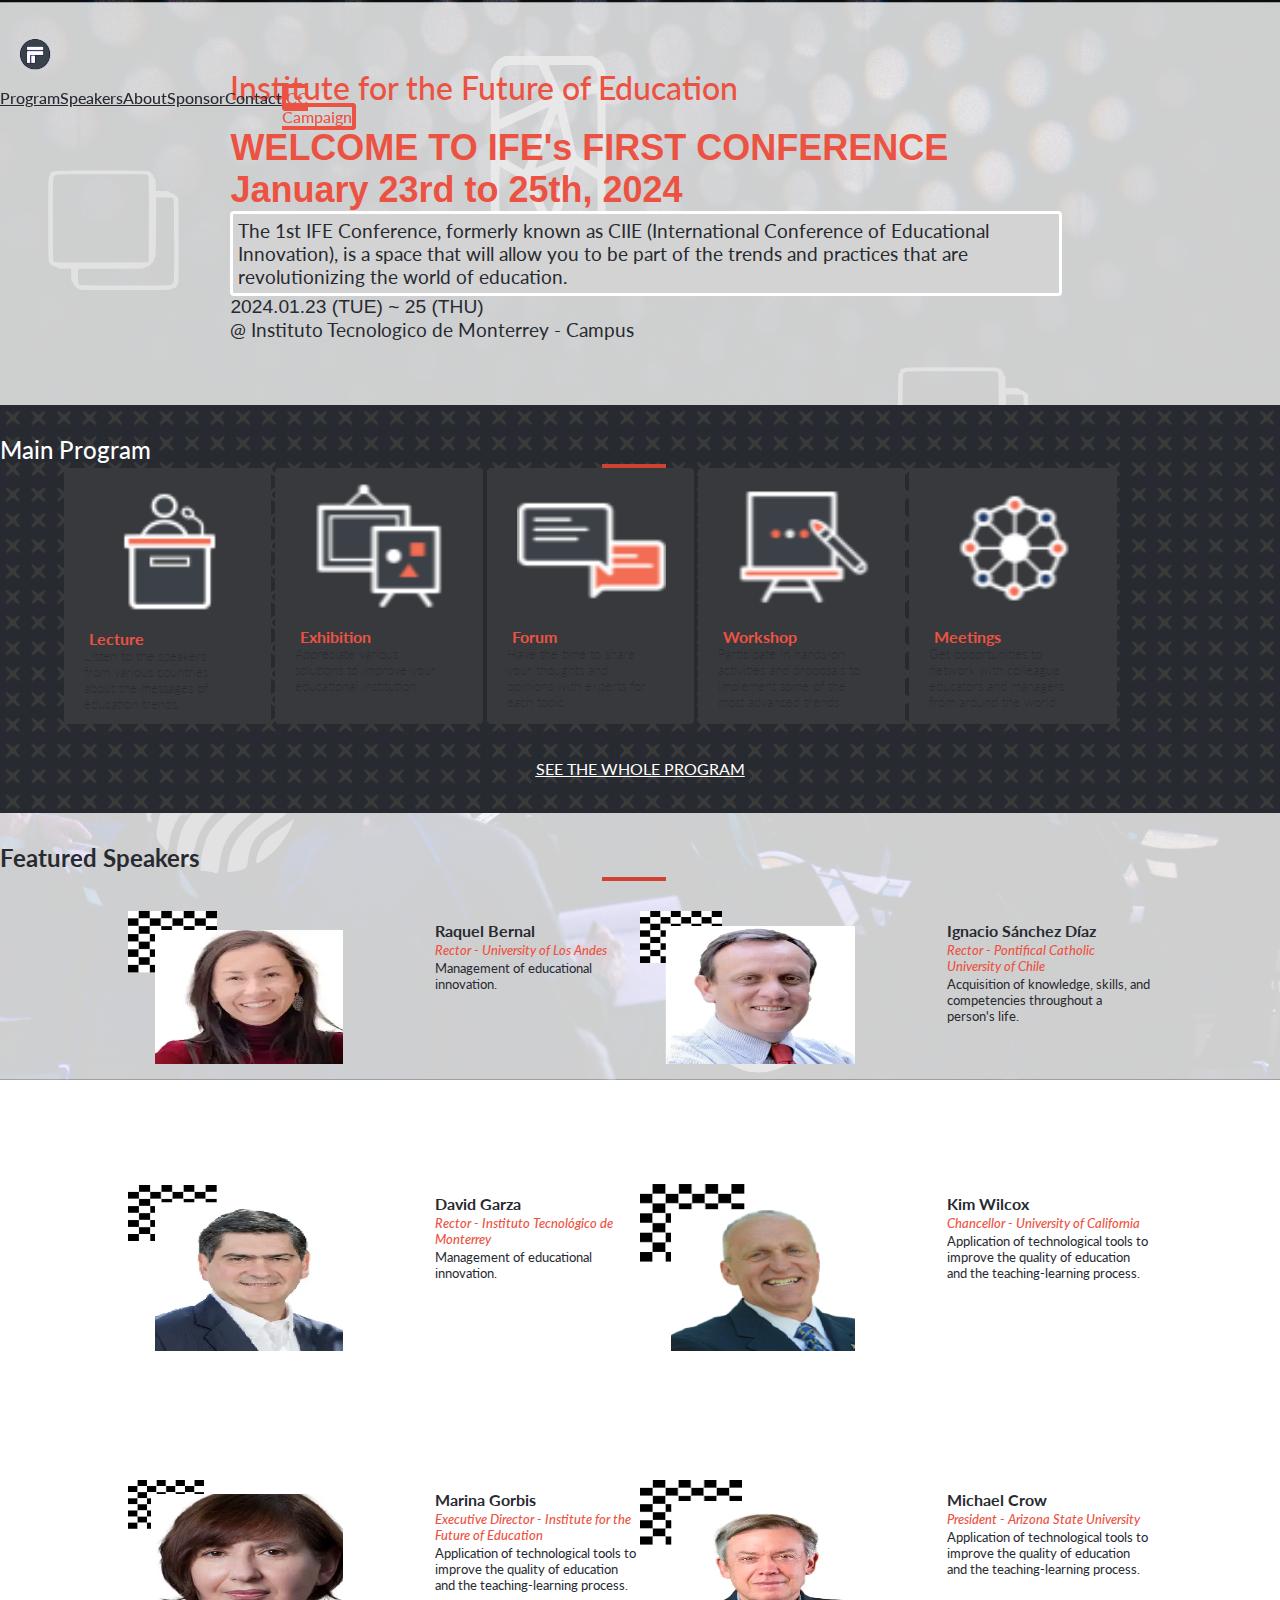
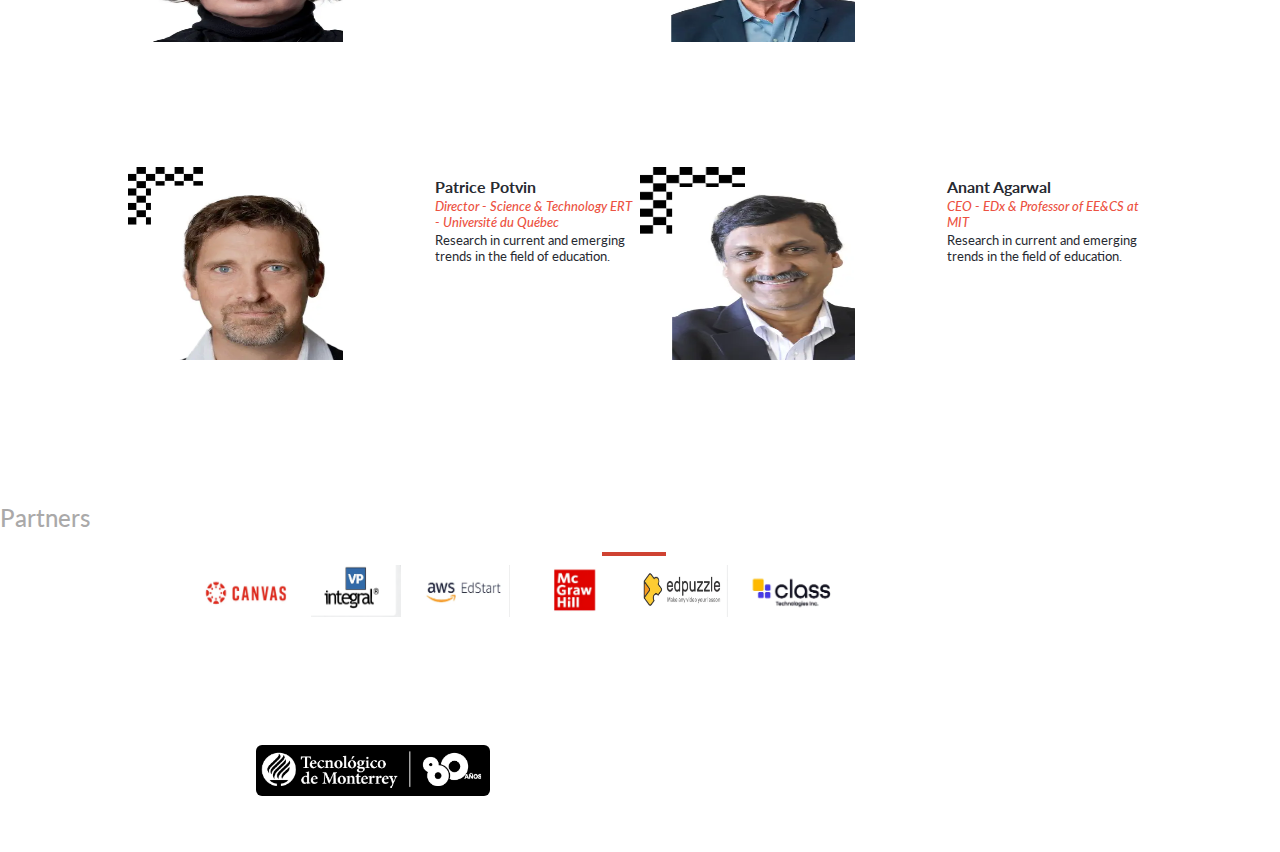
==== commit a8df0ffd: "Edit css, html & js files, to make required changes in index & about pages." ====
--- a/index.html
+++ b/index.html
@@ -26,6 +26,7 @@
         <img class="cancel1" alt="menu-cancel" width="24px" height="24px" src="images/cancel1.png">
       </div>
       <ul class="overlay-ul">
+        <li class="overlay-li"><a class="a-li lato" href="#">Home</a></li>
         <li class="overlay-li"><a class="a-li lato" href="#program">Program</a></li>
         <li class="overlay-li"><a class="a-li lato" href="#speakers">Speakers</a></li>
         <li class="overlay-li"><a class="a-li lato" href="about.html">About</a></li>
@@ -35,11 +36,12 @@
     </div>
     <div class="collapse navbar-collapse justify-content-end" id="collapsibleNavbar">
       <ul class="list-unstyled d-flex">
-        <li class="nav-link"><a class="text-decoration-none p-3 a-menu" href="#program">Program</a></li>
-        <li class="nav-link"><a class="text-decoration-none p-3 a-menu" href="#speakers">Speakers</a></li>
-        <li class="nav-link"><a class="text-decoration-none p-3 a-menu" href="about.html">About</a></li>
-        <li class="nav-link"><a class="text-decoration-none p-3 a-menu" href="#">Sponsor</a></li>
-        <li class="nav-link"><a class="text-decoration-none p-3 a-menu" href="#">Contact</a></li>
+        <li class="nav-link"><a class="text-decoration-none p-1 a-menu" href="#program">Program</a></li>
+        <li class="nav-link"><a class="text-decoration-none p-1 a-menu" href="#speakers">Speakers</a></li>
+        <li class="nav-link"><a class="text-decoration-none p-1 a-menu" href="about.html">About</a></li>
+        <li class="nav-link"><a class="text-decoration-none p-1 a-menu" href="#">Sponsor</a></li>
+        <li class="nav-link"><a class="text-decoration-none p-1 a-menu" href="#">Contact</a></li>
+        <li class="nav-link"><a class="text-decoration-none p-1 a-menub" role="link" aria-disabled="true">CC Campaign</a></li>
       </ul>
     </div>
   </nav>
@@ -48,8 +50,8 @@
   <header>
     <p class="p-red">Institute for the Future of Education</p>
     <h1 class="cocogoose">WELCOME TO IFE's FIRST CONFERENCE<br>January 23rd to 25th, 2024</h1>
-    <h2 class="h2-red">CIIE is now the IFE Conference</h2>
-    <p class="mt-sm-5 mt-md-5">The 1st IFE Conference, formerly known as CIIE (International Conference of Educational Innovation), is a space that will allow you to be part of the trends and practices that are revolutionizing the world of education.</p>
+    <!-- <h2 class="h2-red">CIIE is now the IFE Conference</h2> -->
+    <p class="mt-sm-5 mt-md-5 para5">The 1st IFE Conference, formerly known as CIIE (International Conference of Educational Innovation), is a space that will allow you to be part of the trends and practices that are revolutionizing the world of education.</p>
     <p class="fs-4 fw-bold cocogoose para3">2024.01.23 (TUE) ~ 25 (THU)</p>
     <p class="fw-normal">@ Instituto Tecnologico de Monterrey - Campus</p>
   </header>
--- a/css/styles.css
+++ b/css/styles.css
@@ -36,21 +36,27 @@
 }
 
 .a-menu:hover {
-  color: rgb(250, 116, 7);
-  background-color: #fdf5e6;
+  /* color: rgb(250, 116, 7); */
+  color: #ec5242;
+  /* background-color: #fdf5e6; */
+  border: 4px solid #ec5242;
+  border-radius: 4px;
 }
 
 .a-menu:active {
   color: #ec5242;
+  border: 4px solid #ec5242;
+  border-radius: 4px;
 }
 
 .nav-link:hover {
   color: rgb(250, 116, 7);
 }
 
-header {
-  width: 65%;
-  margin: 0% 20% 5% 16%;
+.a-menub {
+  color: #ec5242;
+  border: 4px solid #ec5242;
+  border-radius: 4px;
 }
 
 h1 {
@@ -60,7 +66,7 @@
 }
 
 p {
-  font-size: 0.9rem;
+  font-size: 1rem;
   font-weight: 400;
   color: #272a31;
 }
@@ -72,7 +78,10 @@
 
 #program {
   box-sizing: border-box;
-  background-color: #272a31;
+  /* background-color: #272a31; */
+  background-image: url('../images/mosaic1.png');
+  background-repeat: repeat;
+  background-size: 2%;
   width: 100%;
 }
 
@@ -146,8 +155,29 @@
     background-position: 0 -680px;
   }
 
+  header {
+    width: 98%;
+    margin: 3% 1% 5% 1%;
+  }
+
   #speakers {
     padding-bottom: 30px;
+  }
+
+  .para5 {
+    border: 3px solid #fff;
+    border-radius: 4px;
+    background-color: #d3d3d3;
+    padding: 5px;
+  }
+
+  .para6 {
+    color: #000;
+    border: 3px solid #d3d3d3;
+    border-radius: 4px;
+    background-color: #fff;
+    padding: 5px;
+    width: 100%;
   }
 
   .hr-home2 {
@@ -523,6 +553,11 @@
     font-size: 1.2rem;
   }
 
+  header {
+    width: 65%;
+    margin: 3% 17% 5% 18%;
+  }
+
   .hr-home2 {
     border-top: solid 4px #cf4232;
     width: 5%;
@@ -530,11 +565,14 @@
   }
 
   .h2-white {
-      padding-bottom: 5px;
+      padding-bottom: 0px;
   }
 
   #program {
     width: 100%;
+    background-image: url('../images/mosaic1.png');
+    background-repeat: repeat;
+    background-size: 2%;
   }
 
   .speak {
@@ -561,6 +599,21 @@
     width: 90%;
     margin-left: auto;
     margin-right: auto;
+  }
+
+  .para5 {
+    border: 3px solid #fff;
+    border-radius: 4px;
+    background-color: #d3d3d3;
+    padding: 5px;
+  }
+
+  .para6 {
+    color: #000;
+    border: 3px solid #d3d3d3;
+    border-radius: 4px;
+    background-color: #fff;
+    padding: 5px;
   }
 
   .vector {
@@ -646,7 +699,7 @@
   .list-group {
     margin-left: 5%;
     margin-right: 5%;
-    gap: 3px;
+    gap: 4px;
   }
 
   .div1 {
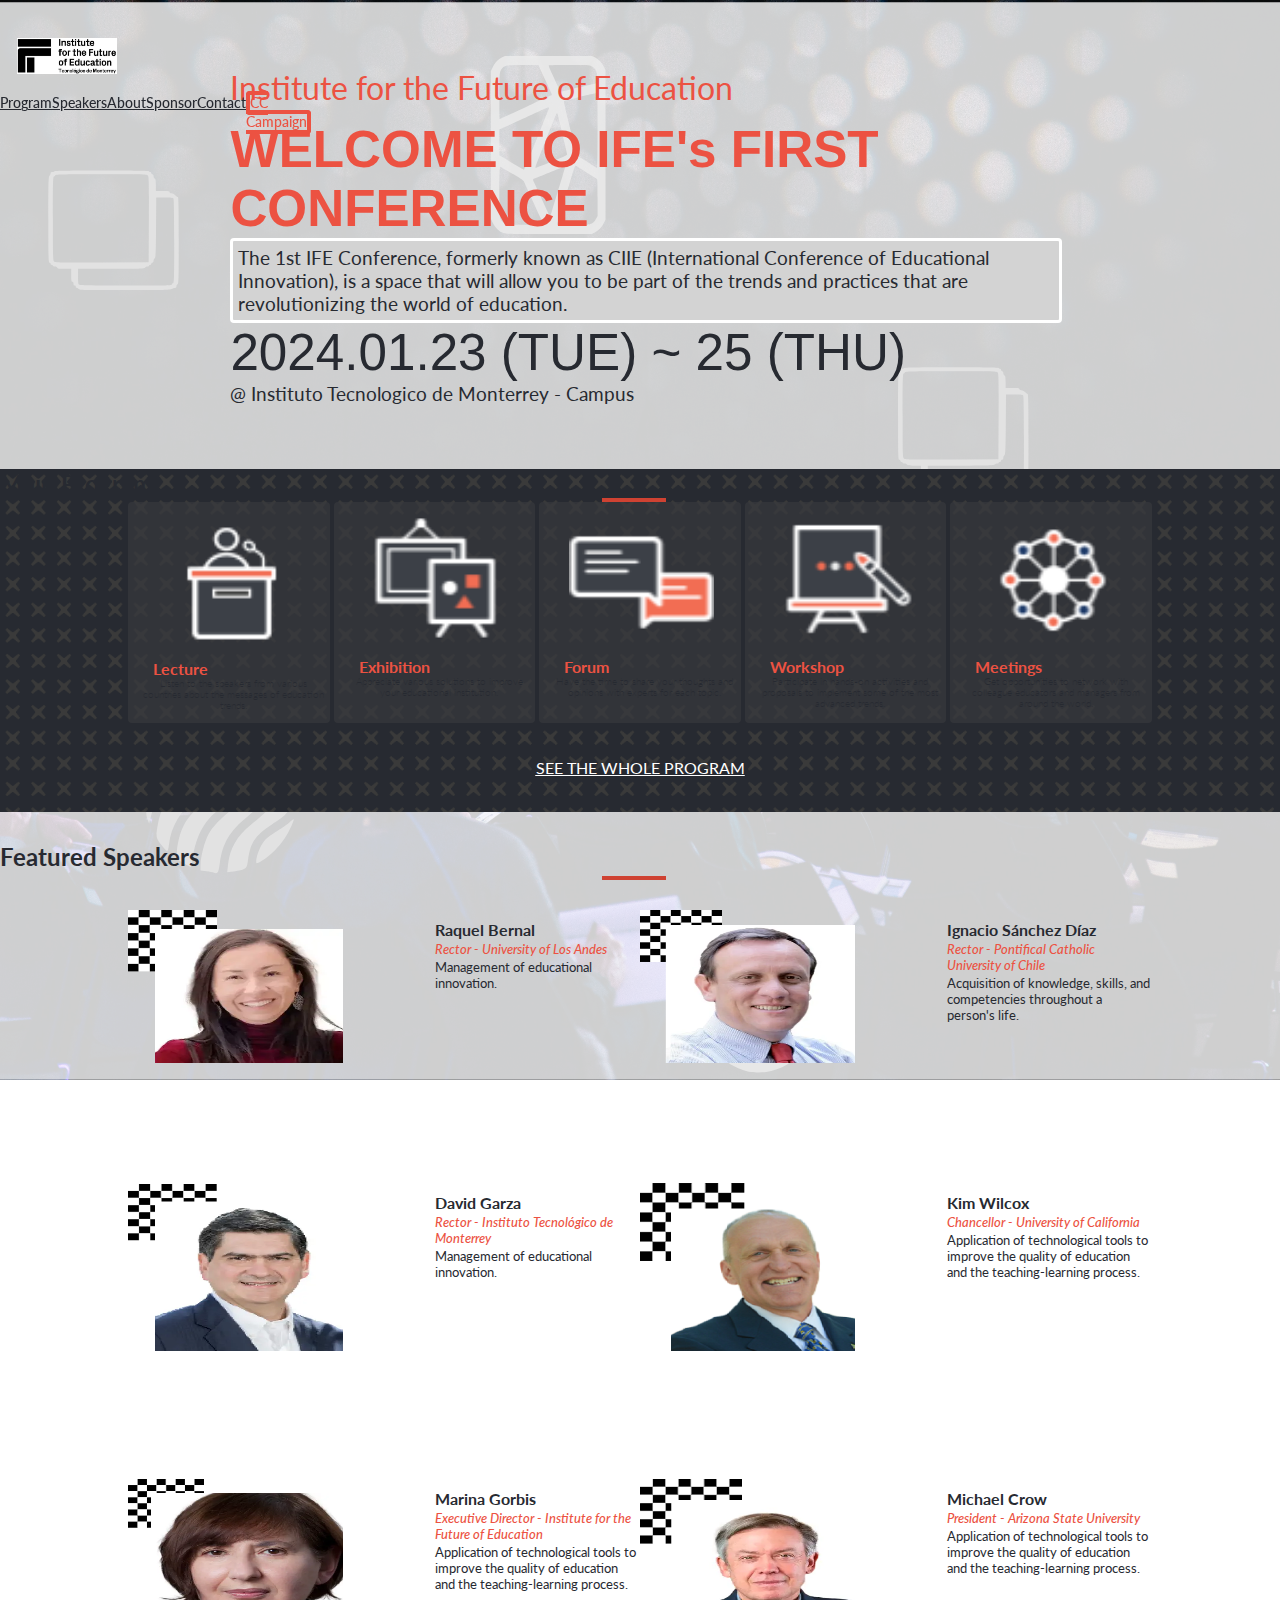
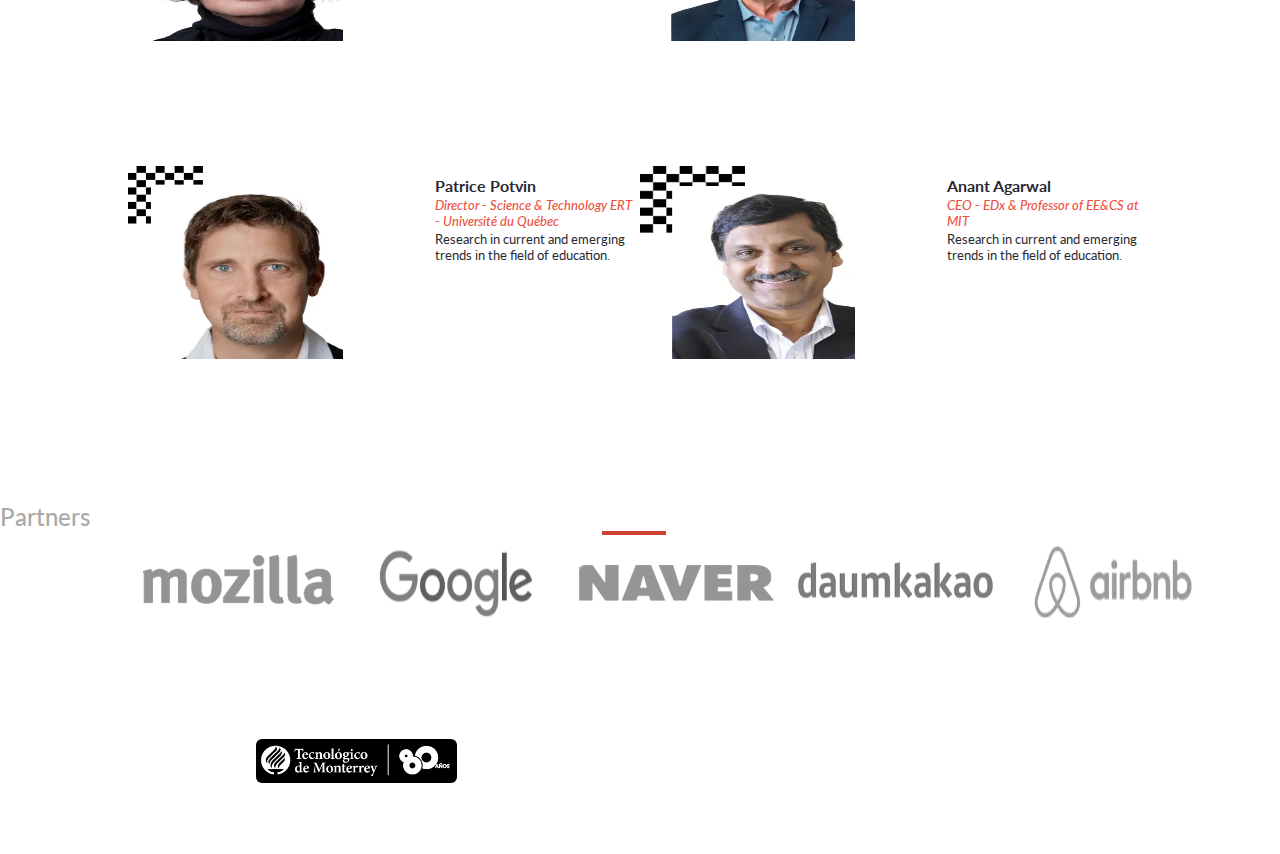
==== commit a2b1e55e: "Edit CSS & HTML files in home and about pages, to correct required changes." ====
--- a/index.html
+++ b/index.html
@@ -18,8 +18,9 @@
 <body>
   <nav class="navbar navbar-dark navbar-expand-md d-flex justify-content-between text-secondary mt-3">
     <div class="bar-mov">
-      <a class="fs-4 text-decoration-none logo-ife" href="#" tabindex="0"><img src="./images/ife-favicon-black3.svg" width="32px" height="auto"></a>
+      <a class="fs-4 text-decoration-none logo-ife" href="#" tabindex="0"><img src="./images/logo-ife-white.jpg" width="100px" height="36px"></a>
       <a class="hmb-menu" type="button" href="#"><img src="./images/hamburger-menu-gray.svg" width="24px" height="auto"></a>
+      <a class="fs-4 text-decoration-none logo-ife2" href="#" tabindex="0"><img src="./images/logo-ife-white.jpg" width="126px" height="45px"></a>
     </div>
     <div class="overlay">
       <div class="toolbar-2">
@@ -36,12 +37,12 @@
     </div>
     <div class="collapse navbar-collapse justify-content-end" id="collapsibleNavbar">
       <ul class="list-unstyled d-flex">
-        <li class="nav-link"><a class="text-decoration-none p-1 a-menu" href="#program">Program</a></li>
-        <li class="nav-link"><a class="text-decoration-none p-1 a-menu" href="#speakers">Speakers</a></li>
-        <li class="nav-link"><a class="text-decoration-none p-1 a-menu" href="about.html">About</a></li>
-        <li class="nav-link"><a class="text-decoration-none p-1 a-menu" href="#">Sponsor</a></li>
-        <li class="nav-link"><a class="text-decoration-none p-1 a-menu" href="#">Contact</a></li>
-        <li class="nav-link"><a class="text-decoration-none p-1 a-menub" role="link" aria-disabled="true">CC Campaign</a></li>
+        <li class="nav-link"><a class="text-decoration-none a-menu" href="#program">Program</a></li>
+        <li class="nav-link"><a class="text-decoration-none a-menu" href="#speakers">Speakers</a></li>
+        <li class="nav-link"><a class="text-decoration-none a-menu" href="about.html">About</a></li>
+        <li class="nav-link"><a class="text-decoration-none a-menu" href="#">Sponsor</a></li>
+        <li class="nav-link"><a class="text-decoration-none a-menu" href="#">Contact</a></li>
+        <li class="nav-link"><a class="text-decoration-none a-menub" role="link" aria-disabled="true">CC Campaign</a></li>
       </ul>
     </div>
   </nav>
@@ -49,7 +50,7 @@
   <div class="photo"></div>
   <header>
     <p class="p-red">Institute for the Future of Education</p>
-    <h1 class="cocogoose">WELCOME TO IFE's FIRST CONFERENCE<br>January 23rd to 25th, 2024</h1>
+    <h1 class="cocogoose">WELCOME TO IFE's FIRST CONFERENCE</h1>
     <!-- <h2 class="h2-red">CIIE is now the IFE Conference</h2> -->
     <p class="mt-sm-5 mt-md-5 para5">The 1st IFE Conference, formerly known as CIIE (International Conference of Educational Innovation), is a space that will allow you to be part of the trends and practices that are revolutionizing the world of education.</p>
     <p class="fs-4 fw-bold cocogoose para3">2024.01.23 (TUE) ~ 25 (THU)</p>
@@ -117,9 +118,11 @@
         </li>
       </ul>
     </div>
-    <button type="button" class="btn-red text-center">
-      Join IFE's 2024 Conference
-    </button>
+    <div class="container1">
+      <button type="button" class="btn-red text-center">
+        Join IFE's 2024 Conference
+      </button>
+    </div>
     <div class="link-whole-prog">
       <a href=""><u>SEE THE WHOLE PROGRAM</u></a>
     </div>
@@ -129,20 +132,20 @@
     <hr class="hr-home2"/>
     <div id="grid">
     </div>
-    <button class="see-more">MORE</button>
-    <button class="see-less hide"><span class="sp">LESS</span></button>
+    <button class="see-more">MORE<img src="./images/arrow_down.png" class="btn-arrow" width="15" height="11"></button>
+    <button class="see-less hide"><span class="sp">LESS</span><img src="./images/arrow_down.png" class="btn-arrow2" width="15" height="11"></button>
   </section>
   
   <section id="partner-i" class="bg-dark mb-sm-5">
     <h2 class="text-center h2-gray mt-sm-5">Partners</h2>
     <hr class="hr-home2"/>
     <div class="row2">
-      <img src="./images/partner1.PNG" width="90px" height="auto" class="partners">
-      <img src="./images/partner2.PNG" width="90px" height="auto" class="partners">
-      <img src="./images/partner3.PNG" width="90px" height="auto" class="partners">
-      <img src="./images/partner4.PNG" width="90px" height="auto" class="partners">
-      <img src="./images/partner5.PNG" width="90px" height="auto" class="partners">
-      <img src="./images/partner6.PNG" width="90px" height="auto" class="partners">
+      <img src="./images/partner1-desktop-mozilla.png" width="20%" height="" class="partners">
+      <img src="./images/partner2-desktop-googlekorea.png" width="20%" height="" class="partners">
+      <img src="./images/partner3-desktop-naver.png" width="20%" height="" class="partners">
+      <img src="./images/partner4-desktop-daumkakaologo.png" width="20%" height="" class="partners">
+      <img src="./images/partner5-desktop-airbnb.png" width="20%" height="" class="partners">
+      <!-- <img src="./images/partner6.PNG" width="90px" height="auto" class="partners"> -->
     </div>
   </section>
 
--- a/css/styles.css
+++ b/css/styles.css
@@ -18,6 +18,10 @@
 
 a {
   color: #272a31;
+}
+
+button {
+  font-family: 'Lato', sans-serif;
 }
 
 .lato {
@@ -33,18 +37,21 @@
 
 .a-menu {
   color: #272a31;
+  font-size: 0.85rem;
 }
 
 .a-menu:hover {
   /* color: rgb(250, 116, 7); */
   color: #ec5242;
   /* background-color: #fdf5e6; */
+  font-size: 0.85rem;
   border: 4px solid #ec5242;
   border-radius: 4px;
 }
 
 .a-menu:active {
   color: #ec5242;
+  font-size: 0.85rem;
   border: 4px solid #ec5242;
   border-radius: 4px;
 }
@@ -55,6 +62,7 @@
 
 .a-menub {
   color: #ec5242;
+  font-size: 0.85rem;
   border: 4px solid #ec5242;
   border-radius: 4px;
 }
@@ -101,10 +109,6 @@
   margin-top: 50px;
 }
 
-.cocogoose {
-  font-family: 'COCOGOOSE', sans-serif;
-}
-
 .h2-red {
   color: #ec5242;
   padding-top: 30px;
@@ -112,32 +116,16 @@
   font-weight: 500;
 }
 
-.h2-white {
-  color: #fff;
-  padding-top: 30px;
-  padding-bottom: 20px;
-  font-weight: 500;
-}
-
 .h2-gray {
   color: #aaa9a9;
   padding-top: 30px;
-  padding-bottom: 20px;
+  padding-bottom: 0;
   font-weight: 500;
 }
 
 .icons {
   color: #fff;
   width: 50%;
-}
-
-.btn-red {
-  margin: 20px 22% 40px 25%;
-  padding: 12px;
-  border-radius: 4px;
-  background-color: #ec5242;
-  color: #fff;
-  font-weight: 400;
 }
 
 .speak {
@@ -156,15 +144,29 @@
   }
 
   header {
-    width: 98%;
-    margin: 3% 1% 5% 1%;
+    width: 94%;
+    margin: 3% 3% 5% 3%;
   }
 
   #speakers {
     padding-bottom: 30px;
   }
 
+  .cocogoose {
+    font-family: 'COCOGOOSE', sans-serif;
+    font-size: 3rem;
+    /* margin-top: 10px; */
+  }
+
+  .cocogoose2 {
+    font-family: 'COCOGOOSE', sans-serif;
+    font-size: 3rem;
+    /* margin-top: 70px; */
+    text-align: center;
+  }
+
   .para5 {
+    font-weight: 400;
     border: 3px solid #fff;
     border-radius: 4px;
     background-color: #d3d3d3;
@@ -186,8 +188,20 @@
     margin-left: 47%;
   }
 
+  .h2-white {
+    color: #fff;
+    padding-top: 30px;
+    padding-bottom: 0;
+    font-weight: 500;
+  }
+
   .logo-ife {
     display: none;
+  }
+
+  .logo-ife2 {
+    display: block;
+    padding-left: 24vw;
   }
 
   .vector {
@@ -243,6 +257,7 @@
   }
 
   .hmb-menu {
+    padding-top: 7px;
     display: block;
   }
 
@@ -255,13 +270,23 @@
     background-color: transparent;
   }
 
-  .p-red,
-  .p-red2 {
+  .p-red {
+    font-weight: 400;
     color: #ec5242;
     padding-top: 30px;
-    padding-bottom: 20px;
+    padding-bottom: 5px;
     font-size: 1.5em;
-    font-weight: 500;
+    margin-bottom: 8px;
+  }
+
+  .p-red2 {
+    font-weight: 400;
+    color: #ec5242;
+    padding-top: 30px;
+    padding-bottom: 5px;
+    font-size: 1.5em;
+    margin-bottom: 8px;
+    text-align: center;
   }
 
   .div1 {
@@ -270,7 +295,8 @@
     display: flex;
     padding: 2px;
     margin-bottom: 4px;
-    background-color: #38393d;
+    /* background-color: #38393d; */
+    background-color: rgba(56, 57, 61, 0.7);
     border-radius: 4px;
   }
 
@@ -306,6 +332,34 @@
     font-size: 0.8rem;
   }
 
+  .cotainer1 {
+    width: 80%;
+    margin-left: 10%;
+    margin-right: 10%;
+  }
+  .btn-red {
+    width: 60%;
+    margin-top: 20px;
+    margin-bottom: 40px;
+    margin-left: 20%;
+    margin-right: 20%;
+    padding: 12px;
+    border-radius: 4px;
+    background-color: #ec5242;
+    color: #fff;
+    font-weight: 400;
+  }
+
+  .btn-arrow {
+    margin-left: 10px;
+  }
+
+  .btn-arrow2 {
+    transform: rotate(180deg);
+    margin-left: 10px;
+    margin-top: 5px;
+  }
+
   .card-title {
     padding-right: 4px;
     color: #ec5242;
@@ -336,7 +390,7 @@
     margin-left: auto;
     margin-right: auto;
     display: flex;
-    justify-content: space-between;
+    justify-content:flex-start;
   }
 
   .icon1,
@@ -379,13 +433,13 @@
   .partners {
     padding: 0.4rem;
     border-radius: 8px;
-    max-width: 35%;
+    /* max-width: 35%; */
   }
 
   .conf2 {
     width: 90%;
-    margin-left: 10%;
-    margin-right:10%;
+    margin-left: 5%;
+    margin-right:5%;
   }
 
   .ife-logo-img {
@@ -397,7 +451,8 @@
   }
 
   .ife1-img {
-    margin: 8px 5% 20px 14%;
+    width: 90%;
+    margin: 8px 5% 20px 5%;
     border-radius: 4px;
   }
 
@@ -491,6 +546,8 @@
     margin-top: 20px;
     margin-left: 2.5%;
     padding: 8px;
+    color: #272a31;
+    font-weight: 500;
     border-radius: 8px;
     border: solid 1px #d3d3d3;
     background-color: #fff;
@@ -509,6 +566,8 @@
     margin-top: 20px;
     margin-left: 2.5%;
     padding: 8px;
+    color: #272a31;
+    font-weight: 500;
     border-radius: 8px;
     border: solid 1px #d3d3d3;
     background-color: #fff;
@@ -558,6 +617,23 @@
     margin: 3% 17% 5% 18%;
   }
 
+  .cocogoose {
+    font-family: 'COCOGOOSE', sans-serif;
+    font-size: 3.2rem;
+    /* margin-top: 10px; */
+  }
+
+  .cocogoose2 {
+    font-family: 'COCOGOOSE', sans-serif;
+    font-size: 3.5rem;
+    margin-top: 70px;
+    text-align: center;
+  }
+
+  .logo-ife2 {
+    display: none;
+  }
+
   .hr-home2 {
     border-top: solid 4px #cf4232;
     width: 5%;
@@ -586,6 +662,7 @@
   }
 
   #partner-i {
+    width: 100%;
     display: block;
   }
 
@@ -602,6 +679,7 @@
   }
 
   .para5 {
+    font-weight: 400;
     border: 3px solid #fff;
     border-radius: 4px;
     background-color: #d3d3d3;
@@ -627,7 +705,7 @@
   }
 
   .collapse {
-    margin-right: 10%;
+    margin-right: 5%;
   }
 
   .hmb-menu {
@@ -647,13 +725,16 @@
   }
 
   .row1 {
+    /* width: 80%;
+    margi */
     display: flex;
     margin-bottom: 35px;
   }
 
   .row2 {
     width: 80%;
-    margin-left: 15%;
+    margin-left: 10%;
+    margin-right: 10%;
     display: flex;
     padding-bottom: 25px;
   }
@@ -661,9 +742,10 @@
   .p-red {
     color: #ec5242;
     padding-top: 30px;
-    padding-bottom: 20px;
+    padding-bottom: 5px;
     font-size: 2em;
-    font-weight: 500;
+    font-weight: 400;
+    margin-bottom: 8px;
   }
 
   .p-red2 {
@@ -685,7 +767,7 @@
   }
 
   .card-text {
-    font-size: small;
+    font-size: 0.6rem;
     font-weight: 200;
   }
 
@@ -697,18 +779,19 @@
   }
 
   .list-group {
-    margin-left: 5%;
-    margin-right: 5%;
+    width: 80%;
+    margin-left: 10%;
+    margin-right: 10%;
     gap: 4px;
   }
 
   .div1 {
-    width: 18%;
+    width: 100%;
     padding-top: 4px;
     padding-bottom: 4px;
     /* padding-left: 4px;
     padding-right: 4px; */
-    background-color: #38393d;
+    background-color: rgba(56, 57, 61, 0.7);
     border-radius: 4px;
   }
 
@@ -735,6 +818,7 @@
 
   .partners {
     padding: 0.6rem;
+    background-color: transparent;
   }
 
   .grid1 {
@@ -786,8 +870,10 @@
   }
 
   .div-photos {
-    display: flex;
-    justify-content: space-between;
+    width: 60%;
+    display: flex;
+    justify-content: space-around;
+
   }
 
   .name-sp {
@@ -810,8 +896,8 @@
 
   .conf2 {
     width: 90%;
-    margin-left: 10%;
-    margin-right:10%;
+    margin-left: 5%;
+    margin-right: 5%;
   }
 
   .ife-logo-img {
@@ -830,7 +916,8 @@
   .ife1-img {
     /* max-width: 60%; */
     border-radius: 6px;
-    margin: 8px 0 20px 0;
+    width: 60%;
+    /* margin: 8px 0 20px 0; */
   }
 
   .para4 {
@@ -859,9 +946,11 @@
   }
 
   .col3 {
-    width: 70%;
-    padding-left: 20px;
+    width: 90%;
+    padding-left: 15px;
+    padding-right: 6px;
     padding-bottom: 8px;
+    text-align: center;
   }
 
   .div1 h3 {
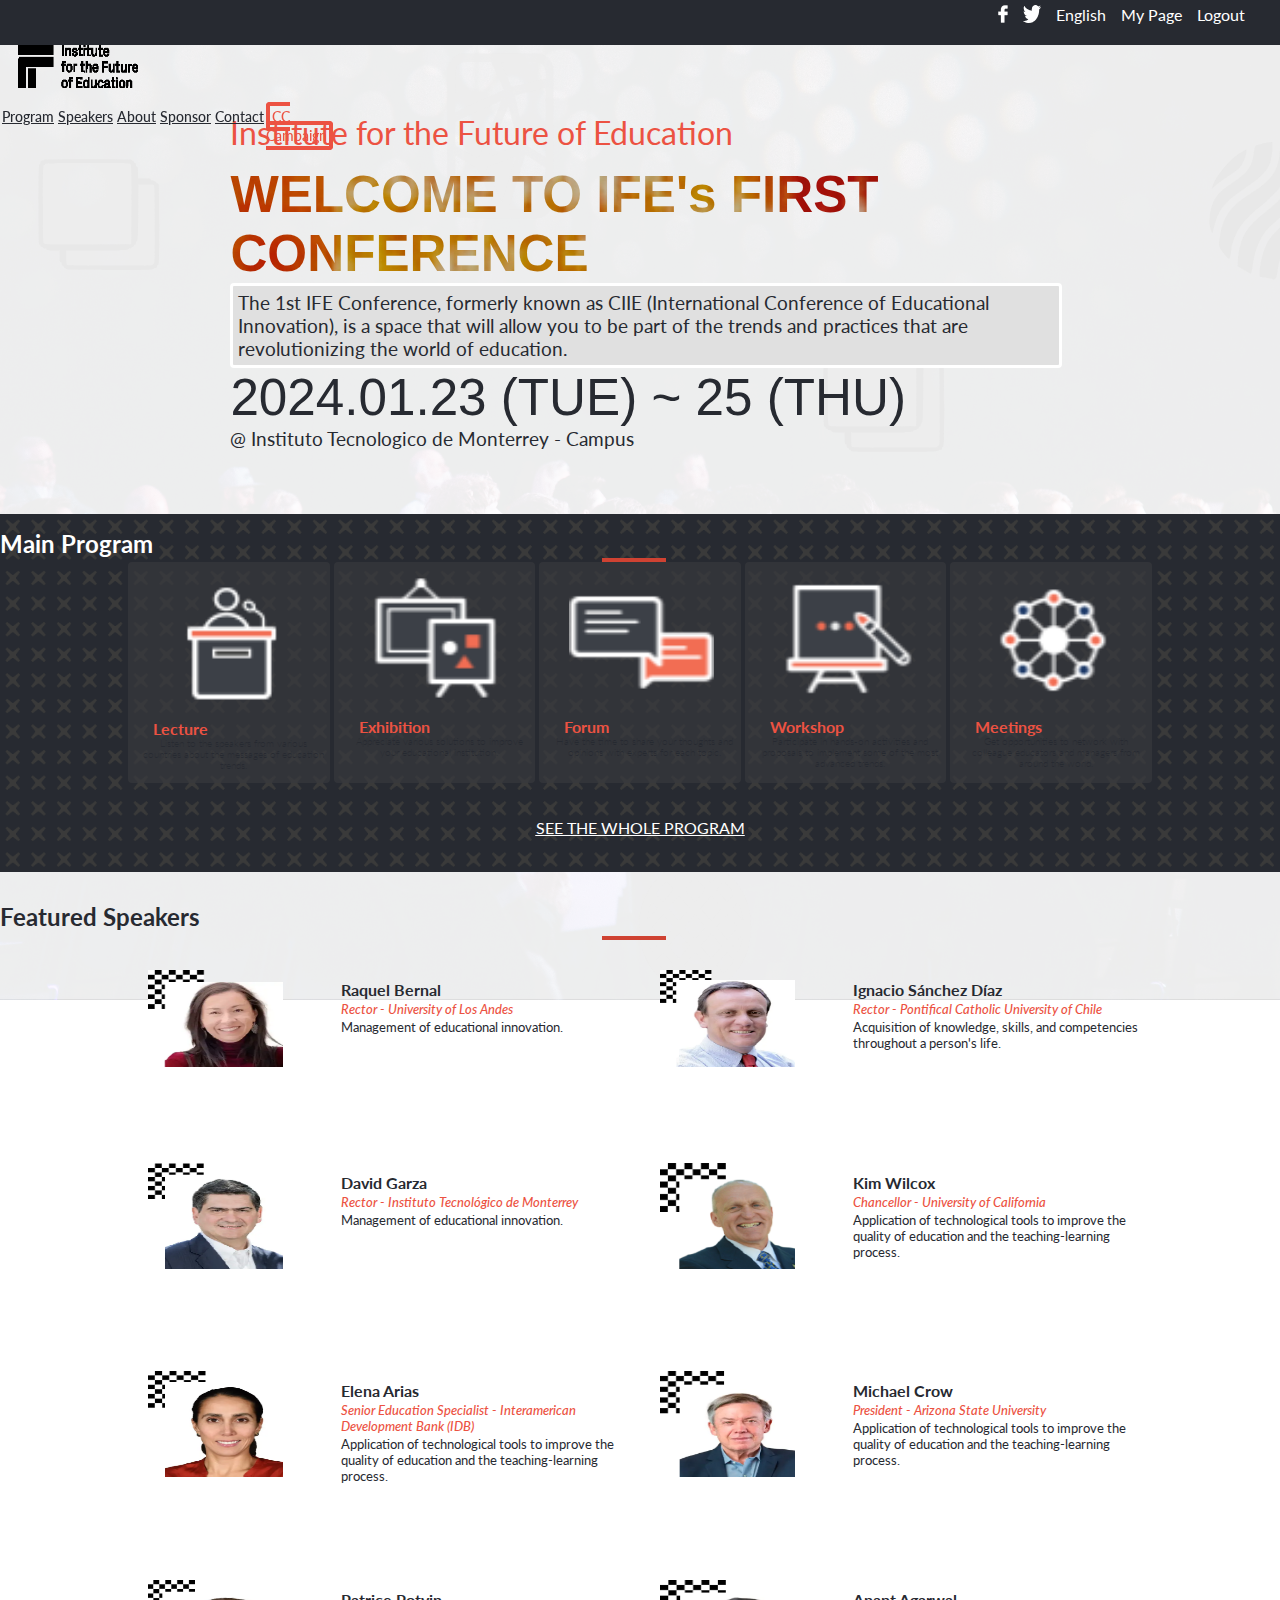
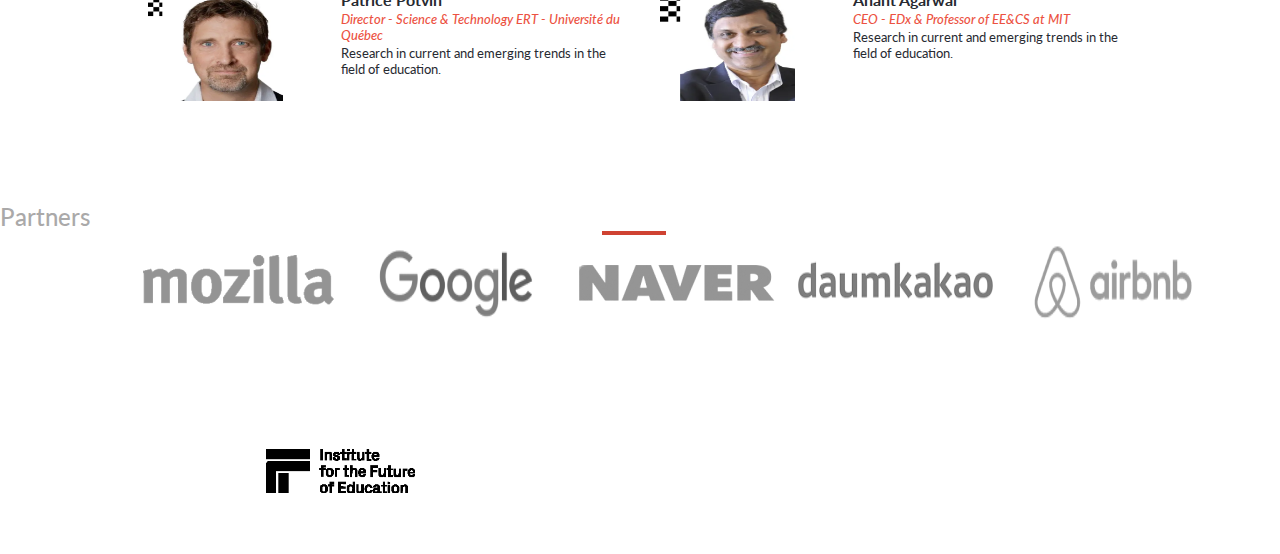
==== commit f8e3d204: "Edit css, js & html files to correct required changes; add & change images." ====
--- a/index.html
+++ b/index.html
@@ -16,11 +16,18 @@
 </head>
 
 <body>
+  <div class="topbar">
+    <a href="https://facebook.com" class="options" rel="noopener noreferrer" target="_blank"><img src="./images/facebook-topbar.png" alt="facebook logo" class="tb-facebook" width="11px" height="18px"></a>
+    <a href="https://twitter.com" class="options" rel="noopener noreferrer" target="_blank"><img src="./images/twitter-topbar.png" alt="twitter logo" class="tb-twitter" width="18px" height="18px"></a>
+    <a href="" class="options">English</a>
+    <a href="" class="options">My Page</a>
+    <a href="" class="options">Logout</a>
+  </div>
   <nav class="navbar navbar-dark navbar-expand-md d-flex justify-content-between text-secondary mt-3">
     <div class="bar-mov">
-      <a class="fs-4 text-decoration-none logo-ife" href="#" tabindex="0"><img src="./images/logo-ife-white.jpg" width="100px" height="36px"></a>
+      <a class="fs-4 text-decoration-none logo-ife" href="#" tabindex="0"><img src="./images/ife-logo-black-b.png" alt="ife logo" width="120px" height="43px"></a>
       <a class="hmb-menu" type="button" href="#"><img src="./images/hamburger-menu-gray.svg" width="24px" height="auto"></a>
-      <a class="fs-4 text-decoration-none logo-ife2" href="#" tabindex="0"><img src="./images/logo-ife-white.jpg" width="126px" height="45px"></a>
+      <a class="fs-4 text-decoration-none logo-ife2" href="#" tabindex="0"><img src="./images/ife-logo-black-b.png" alt="ife logo" width="120px" height="43px"></a>
     </div>
     <div class="overlay">
       <div class="toolbar-2">
@@ -51,9 +58,8 @@
   <header>
     <p class="p-red">Institute for the Future of Education</p>
     <h1 class="cocogoose">WELCOME TO IFE's FIRST CONFERENCE</h1>
-    <!-- <h2 class="h2-red">CIIE is now the IFE Conference</h2> -->
     <p class="mt-sm-5 mt-md-5 para5">The 1st IFE Conference, formerly known as CIIE (International Conference of Educational Innovation), is a space that will allow you to be part of the trends and practices that are revolutionizing the world of education.</p>
-    <p class="fs-4 fw-bold cocogoose para3">2024.01.23 (TUE) ~ 25 (THU)</p>
+    <p class="fs-4 fw-bold cocogoose3 para3">2024.01.23 (TUE) ~ 25 (THU)</p>
     <p class="fw-normal">@ Instituto Tecnologico de Monterrey - Campus</p>
   </header>
   <section id="program" class="bg-dark mb-sm-5 mb-md-5">
@@ -63,7 +69,7 @@
       <ul class="list-group ul-program d-md-flex flex-md-row">
         <li class="div1 d-md-flex flex-md-column">
           <div class="col1">
-            <a><img src="./images/lecture-icon-desktop.png" width="" height="" class="icon1 card-img-left"></a>
+            <a><img src="./images/lecture-icon-desktop.png" alt="lecture logo" width="" height="" class="icon1 card-img-left"></a>
           </div>
           <div class="col2">
             <h3 class="card-title">Lecture</h3>
@@ -74,7 +80,7 @@
         </li>
         <li class="div1">
           <div class="col1">
-            <a><img src="./images/exhibition-icon-desktop.png" width="" height="" class="icon4"></a>
+            <a><img src="./images/exhibition-icon-desktop.png" alt="exhibition logo" width="" height="" class="icon4"></a>
           </div>
           <div class="col2">
             <h3 class="card-title">Exhibition</h3>
@@ -85,7 +91,7 @@
         </li>
         <li class="div1">
           <div class="col1">
-            <a><img src="./images/forum-icon-desktop.png" width="" height="" class="icon2 card-img-left"></a>
+            <a><img src="./images/forum-icon-desktop.png" alt="forum logo" width="" height="" class="icon2 card-img-left"></a>
           </div>
           <div class="col2">
             <h3 class="card-title">Forum</h3>
@@ -96,7 +102,7 @@
         </li>
         <li class="div1">
           <div class="col1">
-            <a><img src="./images/workshop-icon-desktop.png" width="" height="" class="icon3"></a>
+            <a><img src="./images/workshop-icon-desktop.png" alt="workshop logo" width="" height="" class="icon3"></a>
           </div>
           <div class="col2">
             <h3 class="card-title">Workshop</h3>
@@ -107,7 +113,7 @@
         </li>
         <li class="div1">
           <div class="col1">
-            <a><img src="./images/meeting-icon-desktop.png" width="" height="" class="icon5"></a>
+            <a><img src="./images/meeting-icon-desktop.png" alt="meeting logo" width="" height="" class="icon5"></a>
           </div>
           <div class="col2">
             <h3 class="card-title">Meetings</h3>
@@ -132,28 +138,27 @@
     <hr class="hr-home2"/>
     <div id="grid">
     </div>
-    <button class="see-more">MORE<img src="./images/arrow_down.png" class="btn-arrow" width="15" height="11"></button>
-    <button class="see-less hide"><span class="sp">LESS</span><img src="./images/arrow_down.png" class="btn-arrow2" width="15" height="11"></button>
+    <button class="see-more">MORE<img src="./images/arrow_down.png" alt="down arrow" class="btn-arrow" width="15" height="11"></button>
+    <button class="see-less hide"><span class="sp">LESS</span><img src="./images/arrow_down.png" alt="up arrow" class="btn-arrow2" width="15" height="11"></button>
   </section>
   
   <section id="partner-i" class="bg-dark mb-sm-5">
     <h2 class="text-center h2-gray mt-sm-5">Partners</h2>
     <hr class="hr-home2"/>
     <div class="row2">
-      <img src="./images/partner1-desktop-mozilla.png" width="20%" height="" class="partners">
-      <img src="./images/partner2-desktop-googlekorea.png" width="20%" height="" class="partners">
-      <img src="./images/partner3-desktop-naver.png" width="20%" height="" class="partners">
-      <img src="./images/partner4-desktop-daumkakaologo.png" width="20%" height="" class="partners">
-      <img src="./images/partner5-desktop-airbnb.png" width="20%" height="" class="partners">
-      <!-- <img src="./images/partner6.PNG" width="90px" height="auto" class="partners"> -->
+      <img src="./images/partner1-desktop-mozilla.png" width="20%" height="" alt="mozilla logo" class="partners">
+      <img src="./images/partner2-desktop-googlekorea.png" width="20%" height="" alt="google logo" class="partners">
+      <img src="./images/partner3-desktop-naver.png" width="20%" height="" alt="naver logo" class="partners">
+      <img src="./images/partner4-desktop-daumkakaologo.png" width="20%" height="" alt="daumkakao logo" class="partners">
+      <img src="./images/partner5-desktop-airbnb.png" width="20%" height="" alt="airbnb logo" class="partners">
     </div>
   </section>
 
   <section id="footer-i" class="bg-sm-white bg-md-white">
     <div class="logo-tec-img">
-      <img class="ife1-img" src="./images/logo-tec2-blanco.PNG" width="70%" height="auto"/>
+      <img class="ife1-img" src="./images/ife-logo-black-b.png" width="80%" height="auto" alt="ife logo"/>
     </div>
-    <p class="para4 text-dark">Tecnológico de Monterrey, Campus Monterrey.<br>Av. Eugenio Garza Sada 2501 Sur, Col. Tecnológico, Monterrey, Nuevo León, México<br>Contact: ciie@servicios.itesm.mx</p>
+    <p class="para4 text-dark">1st IFE Conference 2024.<br>ITESM Instituto Tecnológico de Monterrey.<br>Contact: ciie@servicios.itesm.mx</p>
   </section>
 
   <script src="./js/mobile-menu.js"></script>
--- a/css/styles.css
+++ b/css/styles.css
@@ -28,32 +28,26 @@
   font-family: 'Lato', sans-serif;
 }
 
-/* .photo {
-  margin-top: 100px;
-  margin-left: 2.5%;
-  margin-right: 2.5%;
-  width: 100%;
-} */
-
 .a-menu {
   color: #272a31;
-  font-size: 0.85rem;
+  font-size: 0.9rem;
+  padding: 2px;
 }
 
 .a-menu:hover {
-  /* color: rgb(250, 116, 7); */
   color: #ec5242;
-  /* background-color: #fdf5e6; */
-  font-size: 0.85rem;
+  font-size: 0.9rem;
   border: 4px solid #ec5242;
   border-radius: 4px;
+  padding: 2px;
 }
 
 .a-menu:active {
   color: #ec5242;
-  font-size: 0.85rem;
+  font-size: 0.9rem;
   border: 4px solid #ec5242;
   border-radius: 4px;
+  padding: 2px;
 }
 
 .nav-link:hover {
@@ -62,9 +56,10 @@
 
 .a-menub {
   color: #ec5242;
-  font-size: 0.85rem;
+  font-size: 0.9rem;
   border: 4px solid #ec5242;
   border-radius: 4px;
+  padding: 2px;
 }
 
 h1 {
@@ -86,7 +81,6 @@
 
 #program {
   box-sizing: border-box;
-  /* background-color: #272a31; */
   background-image: url('../images/mosaic1.png');
   background-repeat: repeat;
   background-size: 2%;
@@ -134,13 +128,36 @@
   color: #272a31;
 }
 
+.topbar {
+  font-family: 'Lato', sans-serif;
+  background-color: #272a31;
+  height: 35px;
+  color: #fff;
+  display: flex;
+  justify-content: flex-end;
+  padding-top: 5px;
+  padding-bottom: 5px;
+  padding-right: 20px;
+}
+
+.options {
+  padding-right: 15px;
+  color: #fff;
+  text-decoration: none;
+}
+
 /* MOBILE version */
 @media only screen and (max-width: 767px) {
   body {
-    background-image: url('../images/conference3.svg');
+    background-image: url('../images/conference5.svg');
     background-repeat: no-repeat;
-    background-size: 1500px 2324px;
-    background-position: 0 -680px;
+    background-size: 1500px 2334px;
+    background-position-x: -10px;
+    background-position-y: -690px;
+  }
+
+  .topbar {
+    display: none;
   }
 
   header {
@@ -155,13 +172,22 @@
   .cocogoose {
     font-family: 'COCOGOOSE', sans-serif;
     font-size: 3rem;
-    /* margin-top: 10px; */
+    background-image: url('../images/painting3.jpg');
+    background-repeat: no-repeat;
+    background-clip: padding-box;
+    -webkit-background-clip: text;
+    -webkit-text-fill-color: transparent;
+    -webkit-font-smoothing: antialiased;
+  }
+
+  .cocogoose3 {
+    font-family: 'COCOGOOSE', sans-serif;
+    font-size: 3.2rem;
   }
 
   .cocogoose2 {
     font-family: 'COCOGOOSE', sans-serif;
     font-size: 3rem;
-    /* margin-top: 70px; */
     text-align: center;
   }
 
@@ -295,7 +321,6 @@
     display: flex;
     padding: 2px;
     margin-bottom: 4px;
-    /* background-color: #38393d; */
     background-color: rgba(56, 57, 61, 0.7);
     border-radius: 4px;
   }
@@ -320,8 +345,8 @@
 
   .col3 {
     width: 50%;
-    padding-top:8px;
-    padding-bottom:8px;
+    padding-top: 8px;
+    padding-bottom: 8px;
   }
 
   .div1 h3 {
@@ -337,6 +362,7 @@
     margin-left: 10%;
     margin-right: 10%;
   }
+
   .btn-red {
     width: 60%;
     margin-top: 20px;
@@ -368,7 +394,7 @@
   .card-text {
     padding-left: 6px;
     padding-right: 6px;
-    line-height: 1.2 em;
+    line-height: 1.2em;
   }
 
   .card-text2 {
@@ -390,7 +416,7 @@
     margin-left: auto;
     margin-right: auto;
     display: flex;
-    justify-content:flex-start;
+    justify-content: flex-start;
   }
 
   .icon1,
@@ -421,25 +447,37 @@
     margin-right: auto;
   }
 
+  .para7 {
+    padding-top: 50px;
+    padding-bottom: 10px;
+    font-size: 1.1rem;
+    font-weight: 500;
+    width: 60%;
+    margin-left: 20px;
+    margin-right: auto;
+  }
+
   .row2 {
     width: 90%;
+    margin-left: 3%;
     padding-left: 8%;
     padding-right: 2%;
     padding-bottom: 5rem;
     display: flex;
-    flex-flow: wrap;
+    justify-content: space-around;
+    flex-wrap: wrap;
   }
 
   .partners {
     padding: 0.4rem;
     border-radius: 8px;
-    /* max-width: 35%; */
+    min-width: 30%;
   }
 
   .conf2 {
     width: 90%;
     margin-left: 5%;
-    margin-right:5%;
+    margin-right: 5%;
   }
 
   .ife-logo-img {
@@ -447,7 +485,7 @@
   }
 
   .ife-logo-blue-img {
-    margin: 8px 20% 20px 25%;
+    margin: 8px 25% 20px 22%;
   }
 
   .ife1-img {
@@ -457,12 +495,17 @@
   }
 
   .ife2-img {
-    margin: 8px 4% 20px 4%;
+    display: none;
+  }
+
+  .ife3-img {
+    width: 85%;
+    margin: 8px 5% 20px 10%;
     border-radius: 4px;
   }
 
   .logo-tec-img {
-    margin-top: 70px;
+    margin-top: 60px;
     margin-left: 15px;
     width: 45%;
   }
@@ -488,12 +531,6 @@
     margin-left: 10px;
     max-width: 60%;
     min-width: 40%;
-    /* padding-left: 10px;
-    padding-top: 10px;
-    background-image: url('../images/chess.png');
-    background-repeat: no-repeat;
-    background-size: 40%;
-    background-position: 0% 0%; */
   }
 
   .div2-sp {
@@ -505,8 +542,6 @@
   }
 
   .photo-sp {
-    /* padding-top: 3px;
-    padding-left: 3px; */
     width: 70%;
     height: 70%;
   }
@@ -592,15 +627,24 @@
   #footer-i {
     display: none;
   }
-}
-
-/* DESKTOP VERSION*/
+
+  .lines {
+    line-height: 1.8rem;
+  }
+
+  #main {
+    margin-top: 270px;
+  }
+}
+
+/* DESKTOP VERSION */
 @media only screen and (min-width: 768px) {
   body {
-    background-image: url('../images/conference3.svg');
+    background-image: url('../images/conference5.svg');
     background-repeat: no-repeat;
-    background-size: 1920px 1080px;
-    background-position: 35% 0%;
+    background-size: 2900px 1000px;
+    background-position-x: 48%;
+    background-position-y: 0%;
   }
 
   ul.list-unstyled.d-flex {
@@ -620,7 +664,17 @@
   .cocogoose {
     font-family: 'COCOGOOSE', sans-serif;
     font-size: 3.2rem;
-    /* margin-top: 10px; */
+    background-image: url('../images/painting3.jpg');
+    background-repeat: no-repeat;
+    background-clip: padding-box;
+    -webkit-background-clip: text;
+    -webkit-text-fill-color: transparent;
+    -webkit-font-smoothing: antialiased;
+  }
+
+  .cocogoose3 {
+    font-family: 'COCOGOOSE', sans-serif;
+    font-size: 3.2rem;
   }
 
   .cocogoose2 {
@@ -641,7 +695,9 @@
   }
 
   .h2-white {
-      padding-bottom: 0px;
+    color: #fff;
+    padding-top: 15px;
+    padding-bottom: 0;
   }
 
   #program {
@@ -667,12 +723,12 @@
   }
 
   #footer {
-    background-color: black;
+    background-color: #272a31;
     padding-bottom: 30px;
   }
 
   #main {
-    margin-top: 180px;
+    margin-top: 280px;
     width: 90%;
     margin-left: auto;
     margin-right: auto;
@@ -682,7 +738,7 @@
     font-weight: 400;
     border: 3px solid #fff;
     border-radius: 4px;
-    background-color: #d3d3d3;
+    background-color: #e0e0e0;
     padding: 5px;
   }
 
@@ -725,8 +781,6 @@
   }
 
   .row1 {
-    /* width: 80%;
-    margi */
     display: flex;
     margin-bottom: 35px;
   }
@@ -789,8 +843,6 @@
     width: 100%;
     padding-top: 4px;
     padding-bottom: 4px;
-    /* padding-left: 4px;
-    padding-right: 4px; */
     background-color: rgba(56, 57, 61, 0.7);
     border-radius: 4px;
   }
@@ -802,14 +854,11 @@
 
   .btn-red {
     display: none;
-    /* margin: 20px 32% 40px 41%; */
   }
 
   .link-whole-prog {
     text-align: center;
     padding-bottom: 35px;
-    /* margin-top: 25px;
-    margin-bottom: 25px; */
   }
 
   .link-whole-prog a {
@@ -826,11 +875,13 @@
     margin-right: 10%;
     display: flex;
     flex-wrap: wrap;
+    gap: 10px;
   }
 
   .rows {
     margin-top: 30px;
-    width: 50%;
+    padding-left: 2%;
+    width: 47%;
     display: flex;
     flex-direction: row;
   }
@@ -844,16 +895,9 @@
   }
 
   .div1-sp {
-    width: 60%;
     height: 90%;
-    max-width: 80%;
-    min-width: 60%;
-    /* padding-left: 10px;
-    padding-top: 10px;
-    background-image: url('../images/chess.png');
-    background-repeat: no-repeat;
-    background-size: 40%;
-    background-position: 0% 0%; */
+    max-width: 40%;
+    min-width: 40%;
   }
 
   .div2-sp {
@@ -870,10 +914,10 @@
   }
 
   .div-photos {
-    width: 60%;
-    display: flex;
-    justify-content: space-around;
-
+    width: 80%;
+    margin-left: 5%;
+    margin-right: 10%;
+    display: flex;
   }
 
   .name-sp {
@@ -908,29 +952,47 @@
   .ife-logo-blue-img {
     width: 40vw;
     margin-top: 8px;
-    margin-right: 30%; 
+    margin-right: 30%;
     margin-bottom: 20px;
     margin-left: 30%;
   }
 
   .ife1-img {
-    /* max-width: 60%; */
     border-radius: 6px;
     width: 60%;
-    /* margin: 8px 0 20px 0; */
+    padding-left: 10px;
+  }
+
+  .ife2-img {
+    width: 80%;
+    border-radius: 4px;
+  }
+
+  .ife3-img {
+    display: none;
   }
 
   .para4 {
-    margin-top: 35px;
-    font-size: 0.9rem;
+    margin-top: 33px;
+    font-size: 1rem;
+    font-weight: 500;
     color: #fff;
-    width: 60%;
+    width: 70%;
+    text-align: left;
+  }
+
+  .para7 {
+    margin-top: 33px;
+    font-size: 1rem;
+    font-weight: 500;
+    color: #fff;
+    width: 70%;
     text-align: left;
   }
 
   .logo-tec-img {
     margin-left: 20%;
-    margin-top: 35px;
+    margin-top: 45px;
   }
 
   .col1 {
